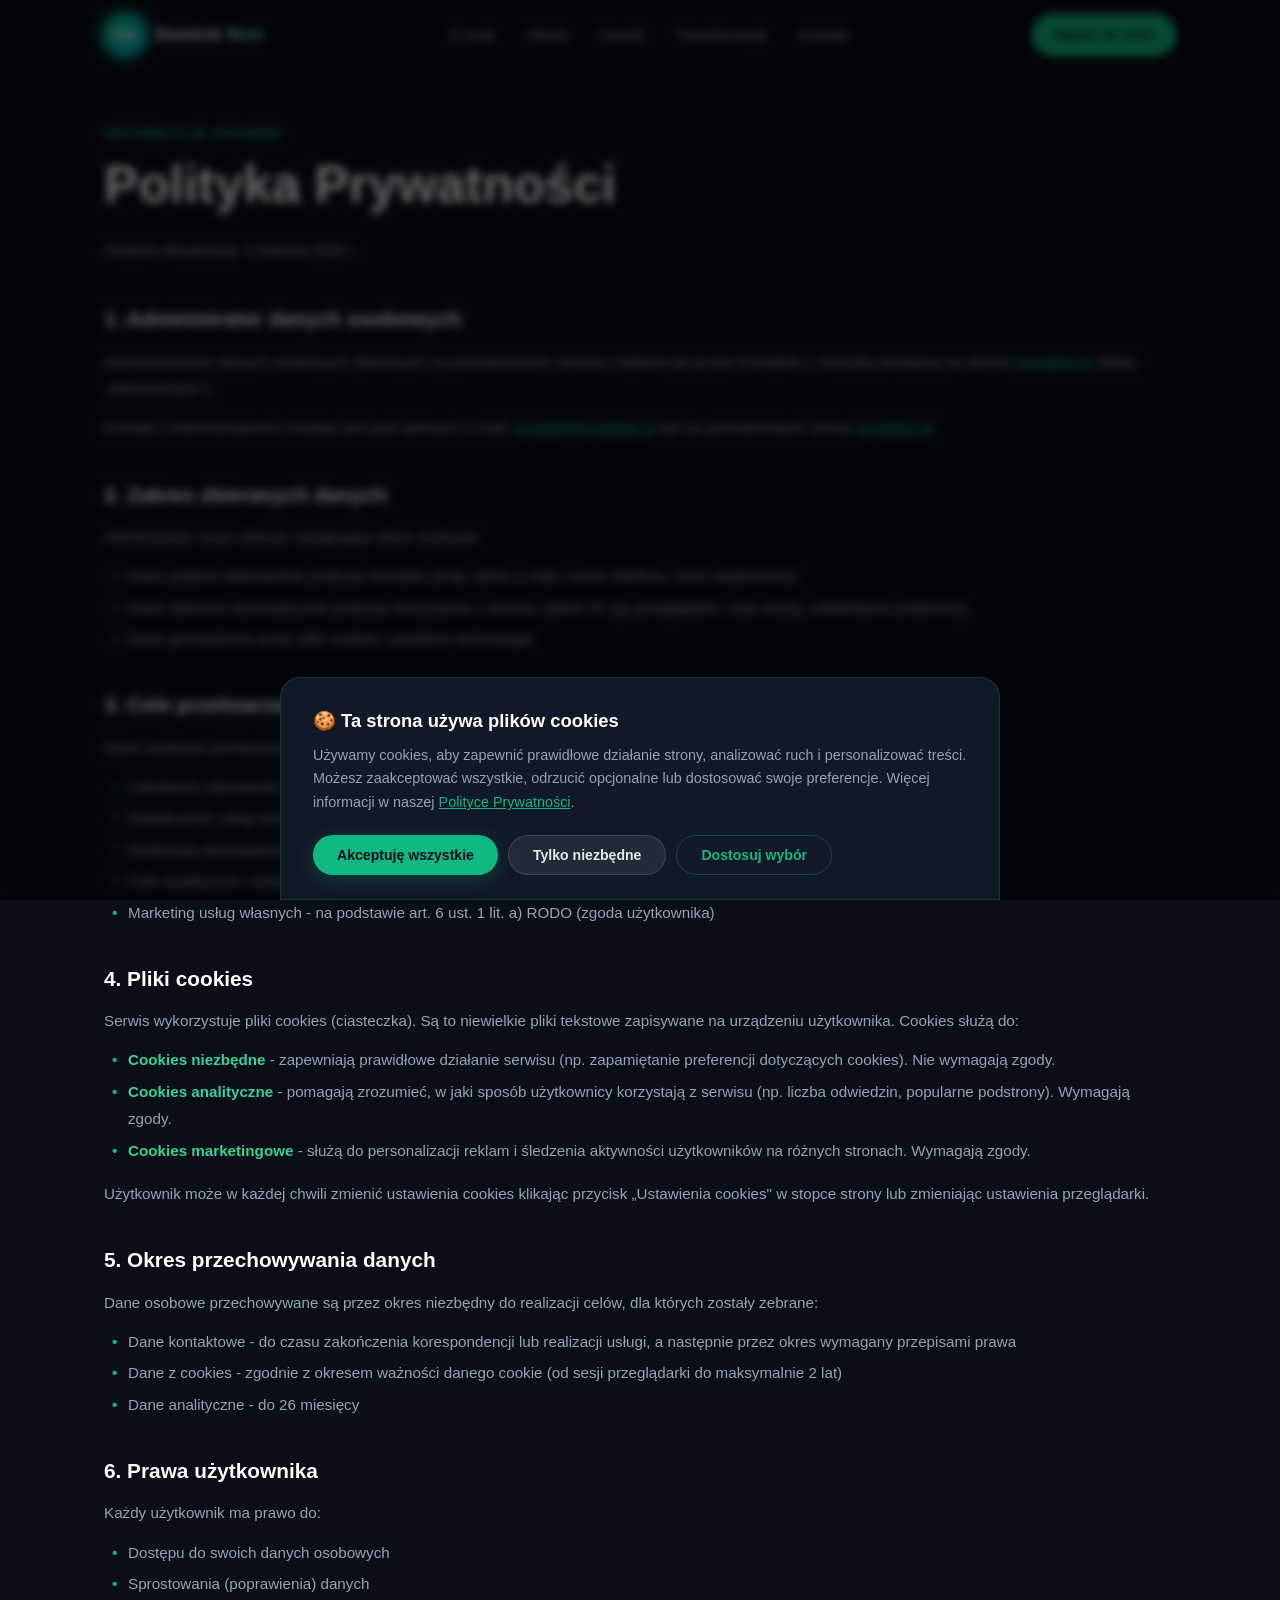
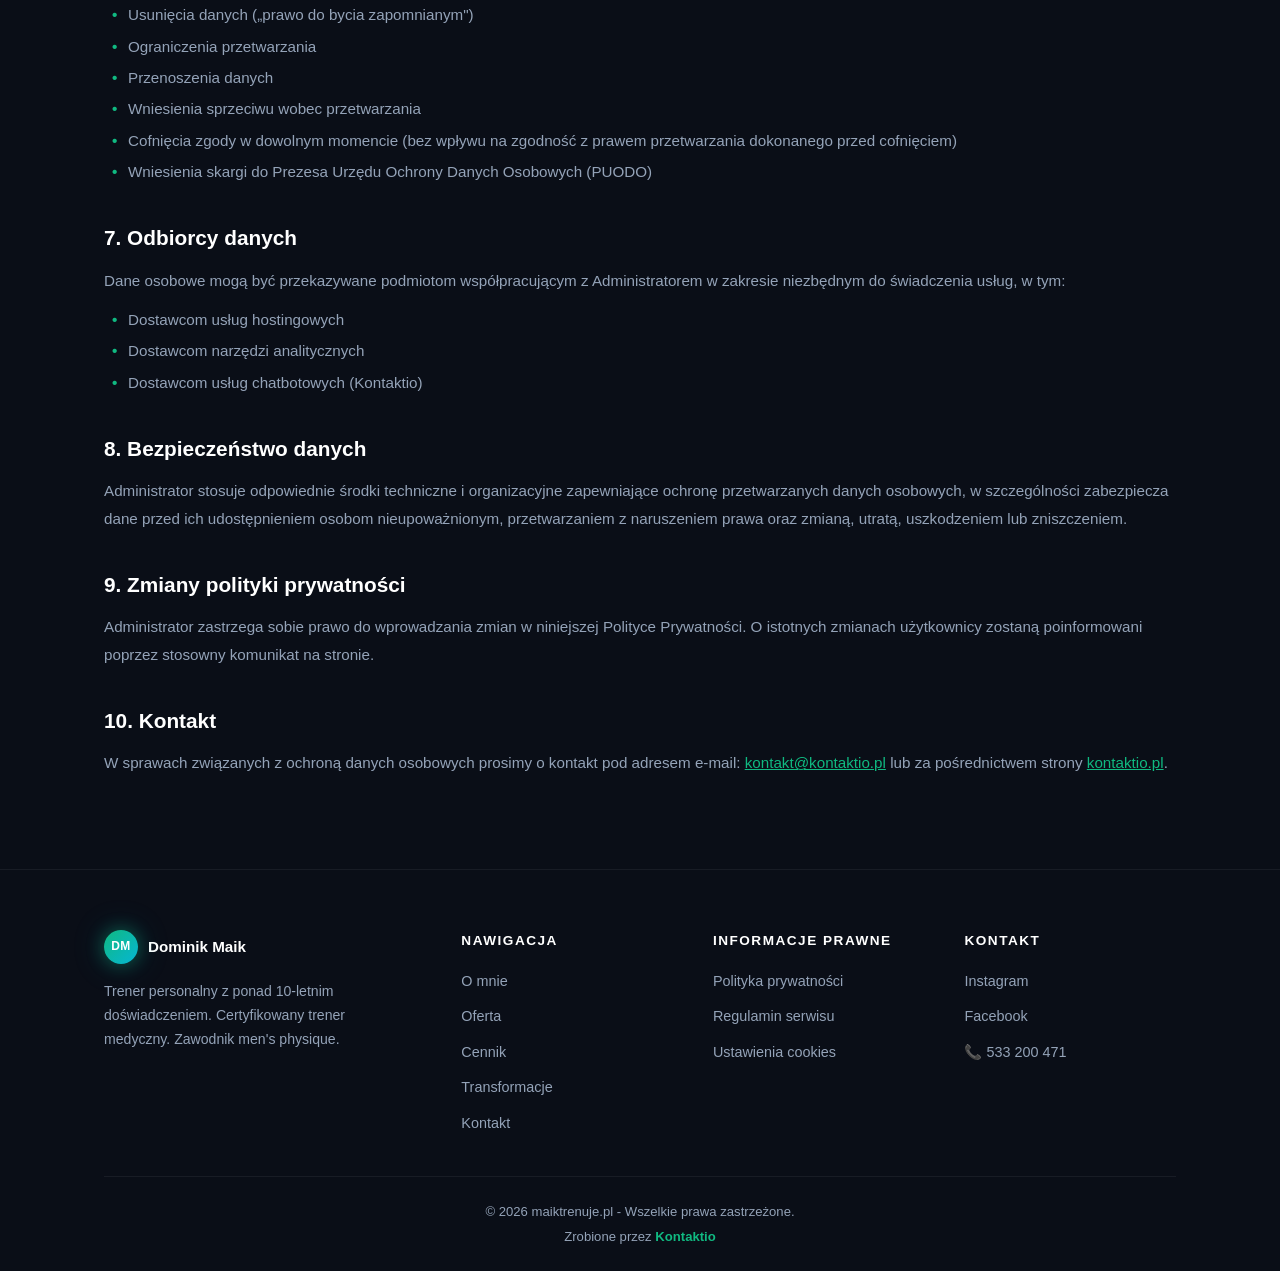
==== polityka-prywatnosci/index.html @ 37b60778 "feat: pretty URLs, SPA routing, security headers, accessibility & polish Agent-Logs-Url: https://git" ====
<!DOCTYPE html>
<html lang="pl">
<head>
  <meta charset="UTF-8">
  <meta name="viewport" content="width=device-width, initial-scale=1.0">
  <meta name="description" content="Polityka prywatności serwisu maiktrenuje.pl - Kontaktio">
  <meta name="theme-color" content="#0a0e17">
  <meta name="color-scheme" content="dark">
  <meta name="referrer" content="strict-origin-when-cross-origin">
  <meta http-equiv="X-Content-Type-Options" content="nosniff">
  <meta http-equiv="Content-Security-Policy" content="default-src 'self'; script-src 'self' 'unsafe-inline'; style-src 'self' 'unsafe-inline' https://fonts.googleapis.com; font-src 'self' https://fonts.gstatic.com; img-src 'self' data:; connect-src 'self'; frame-ancestors 'none'; base-uri 'self'; form-action 'self';">
  <title>Polityka Prywatności | maiktrenuje.pl</title>
  <link rel="canonical" href="/polityka-prywatnosci/">
  <link rel="icon" type="image/svg+xml" href="../favicon.svg">
  <link rel="stylesheet" href="../styles.css">
  <link rel="preconnect" href="https://fonts.googleapis.com">
  <link rel="preconnect" href="https://fonts.gstatic.com" crossorigin>
  <link href="https://fonts.googleapis.com/css2?family=Outfit:wght@300;400;500;600;700;800;900&display=swap" rel="stylesheet">
</head>
<body class="page-loaded">

  <a href="#legal-content" class="skip-link">Przejdź do treści</a>

  
  <nav class="nav nav--scrolled" id="mainNav">
    <div class="nav__inner">
      <a href="../" class="nav__brand">
        <span class="nav__logo-circle">DM</span>
        <span class="nav__name">Dominik Maik</span>
      </a>
      <ul class="nav__links">
        <li><a href="../o-mnie">O mnie</a></li>
        <li><a href="../oferta">Oferta</a></li>
        <li><a href="../cennik">Cennik</a></li>
        <li><a href="../transformacje">Transformacje</a></li>
        <li><a href="../kontakt">Kontakt</a></li>
      </ul>
      <a href="../kontakt" class="nav__cta">Napisz do mnie</a>
      <button class="nav__hamburger" id="navHamburger" aria-label="Otwórz menu" aria-expanded="false" aria-controls="mobileMenu">
        <span></span><span></span><span></span>
      </button>
    </div>
  </nav>

  
  <div class="mobile-menu" id="mobileMenu" aria-hidden="true">
    <ul class="mobile-menu__links">
      <li><a href="../o-mnie">O mnie</a></li>
      <li><a href="../oferta">Oferta</a></li>
      <li><a href="../cennik">Cennik</a></li>
      <li><a href="../transformacje">Transformacje</a></li>
      <li><a href="../kontakt">Kontakt</a></li>
    </ul>
  </div>

  
  <main id="legal-content">
  <section class="legal" style="padding-top:120px;padding-bottom:80px;">
    <div class="container">
      <span class="section-tag">Informacje prawne</span>
      <h1 class="section-title">Polityka Prywatności</h1>
      <p class="legal__updated">Ostatnia aktualizacja: 4 kwietnia 2026 r.</p>

      <div class="legal__content">
        <h2>1. Administrator danych osobowych</h2>
        <p>Administratorem danych osobowych zbieranych za pośrednictwem serwisu maiktrenuje.pl jest Kontaktio z siedzibą dostępną na stronie <a href="https://kontaktio.pl" target="_blank" rel="noopener">kontaktio.pl</a> (dalej: „Administrator").</p>
        <p>Kontakt z Administratorem możliwy jest pod adresem e-mail: <a href="mailto:kontakt@kontaktio.pl">kontakt@kontaktio.pl</a> lub za pośrednictwem strony <a href="https://kontaktio.pl" target="_blank" rel="noopener">kontaktio.pl</a>.</p>

        <h2>2. Zakres zbieranych danych</h2>
        <p>Administrator może zbierać następujące dane osobowe:</p>
        <ul>
          <li>Dane podane dobrowolnie podczas kontaktu (imię, adres e-mail, numer telefonu, treść wiadomości)</li>
          <li>Dane zbierane automatycznie podczas korzystania z serwisu (adres IP, typ przeglądarki, czas wizyty, odwiedzane podstrony)</li>
          <li>Dane gromadzone przez pliki cookies i podobne technologie</li>
        </ul>

        <h2>3. Cele przetwarzania danych</h2>
        <p>Dane osobowe przetwarzane są w następujących celach:</p>
        <ul>
          <li>Udzielanie odpowiedzi na zapytania przesłane przez formularz kontaktowy lub chatbot - na podstawie art. 6 ust. 1 lit. b) RODO</li>
          <li>Świadczenie usług treningu personalnego - na podstawie art. 6 ust. 1 lit. b) RODO</li>
          <li>Realizacja obowiązków prawnych (np. podatkowych) - na podstawie art. 6 ust. 1 lit. c) RODO</li>
          <li>Cele analityczne i statystyczne - na podstawie art. 6 ust. 1 lit. f) RODO (prawnie uzasadniony interes Administratora)</li>
          <li>Marketing usług własnych - na podstawie art. 6 ust. 1 lit. a) RODO (zgoda użytkownika)</li>
        </ul>

        <h2>4. Pliki cookies</h2>
        <p>Serwis wykorzystuje pliki cookies (ciasteczka). Są to niewielkie pliki tekstowe zapisywane na urządzeniu użytkownika. Cookies służą do:</p>
        <ul>
          <li><strong>Cookies niezbędne</strong> - zapewniają prawidłowe działanie serwisu (np. zapamiętanie preferencji dotyczących cookies). Nie wymagają zgody.</li>
          <li><strong>Cookies analityczne</strong> - pomagają zrozumieć, w jaki sposób użytkownicy korzystają z serwisu (np. liczba odwiedzin, popularne podstrony). Wymagają zgody.</li>
          <li><strong>Cookies marketingowe</strong> - służą do personalizacji reklam i śledzenia aktywności użytkowników na różnych stronach. Wymagają zgody.</li>
        </ul>
        <p>Użytkownik może w każdej chwili zmienić ustawienia cookies klikając przycisk „Ustawienia cookies" w stopce strony lub zmieniając ustawienia przeglądarki.</p>

        <h2>5. Okres przechowywania danych</h2>
        <p>Dane osobowe przechowywane są przez okres niezbędny do realizacji celów, dla których zostały zebrane:</p>
        <ul>
          <li>Dane kontaktowe - do czasu zakończenia korespondencji lub realizacji usługi, a następnie przez okres wymagany przepisami prawa</li>
          <li>Dane z cookies - zgodnie z okresem ważności danego cookie (od sesji przeglądarki do maksymalnie 2 lat)</li>
          <li>Dane analityczne - do 26 miesięcy</li>
        </ul>

        <h2>6. Prawa użytkownika</h2>
        <p>Każdy użytkownik ma prawo do:</p>
        <ul>
          <li>Dostępu do swoich danych osobowych</li>
          <li>Sprostowania (poprawienia) danych</li>
          <li>Usunięcia danych („prawo do bycia zapomnianym")</li>
          <li>Ograniczenia przetwarzania</li>
          <li>Przenoszenia danych</li>
          <li>Wniesienia sprzeciwu wobec przetwarzania</li>
          <li>Cofnięcia zgody w dowolnym momencie (bez wpływu na zgodność z prawem przetwarzania dokonanego przed cofnięciem)</li>
          <li>Wniesienia skargi do Prezesa Urzędu Ochrony Danych Osobowych (PUODO)</li>
        </ul>

        <h2>7. Odbiorcy danych</h2>
        <p>Dane osobowe mogą być przekazywane podmiotom współpracującym z Administratorem w zakresie niezbędnym do świadczenia usług, w tym:</p>
        <ul>
          <li>Dostawcom usług hostingowych</li>
          <li>Dostawcom narzędzi analitycznych</li>
          <li>Dostawcom usług chatbotowych (Kontaktio)</li>
        </ul>

        <h2>8. Bezpieczeństwo danych</h2>
        <p>Administrator stosuje odpowiednie środki techniczne i organizacyjne zapewniające ochronę przetwarzanych danych osobowych, w szczególności zabezpiecza dane przed ich udostępnieniem osobom nieupoważnionym, przetwarzaniem z naruszeniem prawa oraz zmianą, utratą, uszkodzeniem lub zniszczeniem.</p>

        <h2>9. Zmiany polityki prywatności</h2>
        <p>Administrator zastrzega sobie prawo do wprowadzania zmian w niniejszej Polityce Prywatności. O istotnych zmianach użytkownicy zostaną poinformowani poprzez stosowny komunikat na stronie.</p>

        <h2>10. Kontakt</h2>
        <p>W sprawach związanych z ochroną danych osobowych prosimy o kontakt pod adresem e-mail: <a href="mailto:kontakt@kontaktio.pl">kontakt@kontaktio.pl</a> lub za pośrednictwem strony <a href="https://kontaktio.pl" target="_blank" rel="noopener">kontaktio.pl</a>.</p>
      </div>
    </div>
  </section>
  </main>

  
  <footer class="footer">
    <div class="container">
      <div class="footer__grid">
        <div class="footer__col">
          <div class="footer__brand">
            <span class="nav__logo-circle nav__logo-circle--sm">DM</span>
            <span class="footer__name">Dominik Maik</span>
          </div>
          <p class="footer__desc">Trener personalny z ponad 10-letnim doświadczeniem. Certyfikowany trener medyczny. Zawodnik men's physique.</p>
        </div>
        <div class="footer__col">
          <h4 class="footer__heading">Nawigacja</h4>
          <ul class="footer__links">
            <li><a href="../o-mnie">O mnie</a></li>
            <li><a href="../oferta">Oferta</a></li>
            <li><a href="../cennik">Cennik</a></li>
            <li><a href="../transformacje">Transformacje</a></li>
            <li><a href="../kontakt">Kontakt</a></li>
          </ul>
        </div>
        <div class="footer__col">
          <h4 class="footer__heading">Informacje prawne</h4>
          <ul class="footer__links">
            <li><a href="../polityka-prywatnosci/" aria-current="page">Polityka prywatności</a></li>
            <li><a href="../regulamin/">Regulamin serwisu</a></li>
            <li><a href="#" id="footerCookieSettings">Ustawienia cookies</a></li>
          </ul>
        </div>
        <div class="footer__col">
          <h4 class="footer__heading">Kontakt</h4>
          <ul class="footer__links">
            <li><a href="https://www.instagram.com/maik.dominik/" target="_blank" rel="noopener noreferrer">Instagram</a></li>
            <li><a href="https://www.facebook.com/dominik.maik.5" target="_blank" rel="noopener noreferrer">Facebook</a></li>
            <li><a href="tel:+48533200471">📞 533 200 471</a></li>
          </ul>
        </div>
      </div>
      <div class="footer__bottom">
        <p>&copy; <span id="currentYear"></span> maiktrenuje.pl - Wszelkie prawa zastrzeżone.</p>
        <p class="footer__credits">Zrobione przez <a href="https://kontaktio.pl" target="_blank" rel="noopener noreferrer">Kontaktio</a></p>
      </div>
    </div>
  </footer>

  <script>
  (function(){
    'use strict';
    var yearEl = document.getElementById('currentYear');
    if (yearEl) yearEl.textContent = new Date().getFullYear();
    var hamburger = document.getElementById('navHamburger');
    var mobileMenu = document.getElementById('mobileMenu');
    if (hamburger && mobileMenu) {
      hamburger.addEventListener('click', function(){
        var isOpen = hamburger.classList.toggle('active');
        mobileMenu.classList.toggle('active', isOpen);
        document.body.classList.toggle('menu-open', isOpen);
        hamburger.setAttribute('aria-expanded', String(isOpen));
        mobileMenu.setAttribute('aria-hidden', String(!isOpen));
      });
      mobileMenu.querySelectorAll('a').forEach(function(link){
        link.addEventListener('click', function(){
          hamburger.classList.remove('active');
          mobileMenu.classList.remove('active');
          document.body.classList.remove('menu-open');
          hamburger.setAttribute('aria-expanded', 'false');
          mobileMenu.setAttribute('aria-hidden', 'true');
        });
      });
    }
    var cookieLink = document.getElementById('footerCookieSettings');
    if (cookieLink) {
      cookieLink.addEventListener('click', function(e){
        e.preventDefault();
        if (typeof openCookieSettings === 'function') openCookieSettings();
      });
    }
  })();
  </script>

  
  <script src="../cookie-consent.js" defer></script>
</body>
</html>
---- styles.css ----
*,*::before,*::after{box-sizing:border-box;margin:0;padding:0}
:root{
  --bg:#0a0e17;
  --bg-card:#111827;
  --bg-card-hover:#1a2236;
  --bg-section-alt:#0c1220;
  --text:#e2e8f0;
  --text-muted:#94a3b8;
  --accent:#10b981;
  --accent-glow:rgba(16,185,129,.25);
  --accent-light:#34d399;
  --accent-dark:#059669;
  --white:#fff;
  --radius:16px;
  --nav-h:70px;
  --font:'Outfit',sans-serif;
}
html{scroll-behavior:smooth;font-size:16px;scroll-padding-top:var(--nav-h)}
body{
  font-family:var(--font);
  background:var(--bg);
  color:var(--text);
  line-height:1.6;
  overflow-x:hidden;
  -webkit-font-smoothing:antialiased;
}
body.menu-open{overflow:hidden}

body.page-loaded .anim-slide-up,
body.page-loaded .anim-fade-in{opacity:0;transform:translateY(40px);transition:opacity .8s cubic-bezier(.22,1,.36,1),transform .8s cubic-bezier(.22,1,.36,1)}
body.page-loaded .anim-slide-up.visible,
body.page-loaded .anim-fade-in.visible{opacity:1;transform:translateY(0)}
body.page-loaded .anim-delay-1{transition-delay:.15s}
body.page-loaded .anim-delay-2{transition-delay:.3s}
body.page-loaded .anim-delay-3{transition-delay:.45s}
body.page-loaded .anim-delay-4{transition-delay:.6s}
body.page-loaded .anim-delay-5{transition-delay:.75s}

@keyframes shimmerSweep{
  0%,55%{transform:translateX(-130%) skewX(-15deg)}
  75%,100%{transform:translateX(130%) skewX(-15deg)}
}

@keyframes btnShimmer{
  0%,60%{transform:translateX(-120%)}
  80%,100%{transform:translateX(120%)}
}

@keyframes carouselGlow{
  0%{box-shadow:0 16px 50px rgba(0,0,0,.5),0 0 30px rgba(16,185,129,.08),0 0 0 1px rgba(16,185,129,.14)}
  100%{box-shadow:0 16px 50px rgba(0,0,0,.5),0 0 80px rgba(16,185,129,.22),0 0 0 1.5px rgba(16,185,129,.32)}
}

@keyframes auroraShift{
  0%{opacity:.9;transform:translate(0,0) scale(1)}
  33%{opacity:1;transform:translate(-2%,1%) scale(1.04)}
  66%{opacity:.85;transform:translate(2%,-1%) scale(.97)}
  100%{opacity:.9;transform:translate(0,0) scale(1)}
}

@keyframes numFlash{
  0%,100%{opacity:1}50%{opacity:.5}
}

@keyframes tagLine{
  from{transform:scaleX(0)}to{transform:scaleX(1)}
}

.container{width:100%;max-width:1120px;margin:0 auto;padding:0 24px}
.section-tag{
  display:inline-block;
  font-size:.8rem;
  font-weight:600;
  letter-spacing:2px;
  text-transform:uppercase;
  color:var(--accent);
  margin-bottom:12px;
  position:relative;
}
.section-tag::after{
  content:'';
  position:absolute;
  left:0;bottom:-3px;
  height:1px;width:100%;
  background:linear-gradient(90deg,var(--accent),transparent);
  transform:scaleX(0);
  transform-origin:left;
  transition:transform .6s cubic-bezier(.22,1,.36,1) .2s;
}
.visible .section-tag::after,
.section-tag.visible::after{transform:scaleX(1)}
.section-title{
  font-size:clamp(2rem,5vw,3.2rem);
  font-weight:800;
  line-height:1.15;
  margin-bottom:24px;
  color:var(--white);
  text-wrap:balance;
}

.loader{
  position:fixed;inset:0;z-index:99999;
  background:var(--bg);
  display:flex;align-items:center;justify-content:center;
  flex-direction:column;gap:20px;
  transition:opacity .5s ease,visibility .5s ease;
}
.loader.loaded{opacity:0;visibility:hidden;pointer-events:none}
.loader__pulse{
  width:60px;height:60px;border-radius:50%;
  background:var(--accent);
  animation:pulse 1.2s ease-in-out infinite;
}
@keyframes pulse{0%,100%{transform:scale(.8);opacity:.5}50%{transform:scale(1.2);opacity:1}}
.loader__text{
  font-size:1.6rem;font-weight:800;color:var(--white);letter-spacing:4px;
}

.nav{
  position:fixed;top:0;left:0;right:0;z-index:1000;
  height:var(--nav-h);
  display:flex;align-items:center;
  transition:transform .35s ease,background .3s ease,box-shadow .3s ease;
}
.nav--hidden{transform:translateY(-100%)}
.nav--scrolled{background:rgba(10,14,23,.92);backdrop-filter:blur(12px);box-shadow:0 2px 20px rgba(0,0,0,.3)}
.nav__inner{
  width:100%;max-width:1120px;margin:0 auto;padding:0 24px;
  display:flex;align-items:center;justify-content:space-between;
}
.nav__brand{display:flex;align-items:center;gap:10px;text-decoration:none;color:var(--white)}
.nav__logo-circle{
  width:42px;height:42px;border-radius:50%;
  background:linear-gradient(135deg,#10b981,#06b6d4,#059669);
  background-size:200% 200%;
  animation:logoGradient 3s ease infinite, logoPulseRing 2.5s ease-out infinite;
  display:flex;align-items:center;justify-content:center;
  font-weight:900;font-size:.85rem;color:var(--white);
  position:relative;
  box-shadow:0 0 18px rgba(16,185,129,.45),0 0 36px rgba(6,182,212,.2);
  letter-spacing:.5px;
  flex-shrink:0;
}
.nav__logo-circle::before{
  content:'';position:absolute;inset:-4px;border-radius:50%;
  border:2px solid transparent;
  background:linear-gradient(135deg,var(--accent),#06b6d4,var(--accent-dark)) border-box;
  -webkit-mask:linear-gradient(#fff 0 0) padding-box,linear-gradient(#fff 0 0);
  -webkit-mask-composite:destination-out;
  mask-composite:exclude;
  opacity:.7;
  animation:logoSpinBorder 4s linear infinite;
}
.nav__logo-circle--sm{width:34px;height:34px;font-size:.75rem}
.nav__logo-circle--sm::before{display:none}
.nav__name{
  font-weight:800;font-size:1rem;letter-spacing:.5px;
  background:linear-gradient(100deg,var(--white) 40%,var(--accent-light) 100%);
  -webkit-background-clip:text;-webkit-text-fill-color:transparent;
  background-clip:text;
  transition:filter .3s ease;
}
.nav__brand:hover .nav__name{filter:drop-shadow(0 0 8px rgba(52,211,153,.6))}
@keyframes logoGradient{
  0%,100%{background-position:0% 50%}
  50%{background-position:100% 50%}
}
@keyframes logoPulseRing{
  0%{box-shadow:0 0 0 0 rgba(16,185,129,.6),0 0 18px rgba(16,185,129,.45)}
  70%{box-shadow:0 0 0 8px rgba(16,185,129,0),0 0 18px rgba(16,185,129,.45)}
  100%{box-shadow:0 0 0 0 rgba(16,185,129,0),0 0 18px rgba(16,185,129,.45)}
}
@keyframes logoSpinBorder{
  from{transform:rotate(0deg)}
  to{transform:rotate(360deg)}
}
.nav__links{display:flex;list-style:none;gap:32px}
.nav__links a{
  text-decoration:none;color:var(--text-muted);font-size:.9rem;font-weight:500;
  transition:color .2s ease;position:relative;
}
.nav__links a::after{
  content:'';position:absolute;bottom:-4px;left:0;width:0;height:2px;
  background:var(--accent);transition:width .3s ease;
}
.nav__links a:hover{color:var(--white)}
.nav__links a:hover::after{width:100%}
.nav__cta{
  text-decoration:none;padding:10px 22px;border-radius:999px;
  background:var(--accent);color:var(--bg);font-weight:600;font-size:.85rem;
  transition:background .2s ease,transform .2s ease,box-shadow .2s ease;
}
.nav__cta:hover{background:var(--accent-light);transform:translateY(-1px);box-shadow:0 4px 20px var(--accent-glow)}
.nav__hamburger{
  display:none;background:none;border:none;cursor:pointer;
  width:32px;height:24px;position:relative;
}
.nav__hamburger span{
  display:block;width:100%;height:2px;background:var(--white);
  position:absolute;left:0;transition:all .3s ease;border-radius:2px;
}
.nav__hamburger span:nth-child(1){top:0}
.nav__hamburger span:nth-child(2){top:50%;transform:translateY(-50%)}
.nav__hamburger span:nth-child(3){bottom:0}
.nav__hamburger.active span:nth-child(1){top:50%;transform:translateY(-50%) rotate(45deg)}
.nav__hamburger.active span:nth-child(2){opacity:0}
.nav__hamburger.active span:nth-child(3){bottom:50%;transform:translateY(50%) rotate(-45deg)}

.mobile-menu{
  position:fixed;inset:0;z-index:999;
  background:rgba(10,14,23,.97);backdrop-filter:blur(20px);
  display:flex;align-items:center;justify-content:center;
  opacity:0;visibility:hidden;transition:opacity .3s ease,visibility .3s ease;
}
.mobile-menu.active{opacity:1;visibility:visible}
.mobile-menu__links{list-style:none;text-align:center;display:flex;flex-direction:column;gap:28px}
.mobile-menu__links a{
  text-decoration:none;color:var(--white);font-size:1.6rem;font-weight:700;
  transition:color .2s ease;
}
.mobile-menu__links a:hover{color:var(--accent)}
.mobile-menu__cta{
  display:inline-block;padding:14px 36px;border-radius:999px;
  background:var(--accent)!important;color:var(--bg)!important;font-size:1rem!important;
}

.hero{
  position:relative;min-height:100vh;display:flex;align-items:center;justify-content:center;
  overflow:hidden;text-align:center;padding:var(--nav-h) 24px 60px;
  background:var(--bg);
}
.hero::before{
  content:'';position:absolute;inset:0;
  background:
    url('https://images.unsplash.com/photo-1517836357463-d25dfeac3438?w=1920&q=60&auto=format') center/cover no-repeat;
  opacity:.06;
  pointer-events:none;
}
.hero::after{
  content:'';position:absolute;inset:0;
  background:
    radial-gradient(ellipse at 20% 50%, rgba(16,185,129,.13) 0%, transparent 50%),
    radial-gradient(ellipse at 80% 20%, rgba(6,182,212,.09) 0%, transparent 50%),
    radial-gradient(ellipse at 50% 100%, rgba(16,185,129,.07) 0%, transparent 40%);
  animation:auroraShift 12s ease-in-out infinite;
  pointer-events:none;
}
.hero__particles{position:absolute;inset:0;overflow:hidden;pointer-events:none}
.particle{
  position:absolute;border-radius:50%;background:var(--accent);opacity:0;
  animation:floatParticle linear infinite;
}
@keyframes floatParticle{
  0%{opacity:0;transform:translateY(0) scale(0)}
  20%{opacity:.6}
  80%{opacity:.4}
  100%{opacity:0;transform:translateY(-120px) scale(1.5)}
}
.hero__content{position:relative;z-index:2;max-width:700px}
.hero__tag{
  display:inline-block;padding:8px 20px;border-radius:999px;
  border:1px solid rgba(16,185,129,.3);background:rgba(16,185,129,.08);
  font-size:.8rem;font-weight:600;letter-spacing:2px;text-transform:uppercase;
  color:var(--accent-light);margin-bottom:28px;
}
.hero__title{
  font-size:clamp(3.5rem,10vw,7rem);font-weight:900;line-height:1;
  color:var(--white);margin-bottom:24px;letter-spacing:-0.03em;
}
.hero__title-accent{
  background:linear-gradient(135deg,var(--accent),#06b6d4);
  -webkit-background-clip:text;-webkit-text-fill-color:transparent;
  background-clip:text;
}
.hero__subtitle{
  font-size:clamp(1rem,2.5vw,1.25rem);color:var(--text-muted);
  max-width:520px;margin:0 auto 36px;line-height:1.7;
  text-wrap:pretty;
}
.hero__motto{
  font-size:clamp(2.6rem,8vw,6.5rem);font-style:italic;font-weight:900;
  color:var(--white);margin:0 auto 32px;letter-spacing:-.03em;line-height:1.1;
  background:linear-gradient(135deg,var(--accent),#06b6d4);
  -webkit-background-clip:text;-webkit-text-fill-color:transparent;
  background-clip:text;
  text-shadow:none;
  padding:0.05em 0.1em;
  width:100%;box-sizing:border-box;
  filter:drop-shadow(0 0 32px rgba(16,185,129,.35));
}
.hero__tag-online{
  color:var(--accent-light);font-weight:700;
}
.hero__buttons{display:flex;gap:16px;justify-content:center;flex-wrap:wrap}

.btn{
  display:inline-flex;align-items:center;justify-content:center;
  padding:14px 32px;border-radius:999px;font-weight:600;font-size:.95rem;
  text-decoration:none;transition:all .3s cubic-bezier(.22,1,.36,1);cursor:pointer;border:none;
  font-family:var(--font);
}
.btn--primary{
  background:var(--accent);color:var(--bg);
  box-shadow:0 4px 24px var(--accent-glow);
  position:relative;overflow:hidden;
}
.btn--primary::after{
  content:'';position:absolute;inset:0;
  background:linear-gradient(105deg,transparent 25%,rgba(255,255,255,.28) 50%,transparent 75%);
  transform:translateX(-120%);
  animation:btnShimmer 3.5s ease-in-out infinite;
  pointer-events:none;
}
.btn--primary:hover{
  background:var(--accent-light);transform:translateY(-2px);
  box-shadow:0 8px 32px var(--accent-glow);
}
.btn--glass{
  background:rgba(255,255,255,.06);color:var(--white);
  border:1px solid rgba(255,255,255,.12);
  backdrop-filter:blur(8px);
}
.btn--glass:hover{background:rgba(255,255,255,.12);transform:translateY(-2px)}
.btn--outline{
  background:transparent;color:var(--white);
  border:1.5px solid rgba(255,255,255,.2);
}
.btn--outline:hover{border-color:var(--accent);color:var(--accent);transform:translateY(-2px)}

.hero__scroll-indicator{
  position:absolute;bottom:32px;left:50%;transform:translateX(-50%);
}
.hero__scroll-line{
  width:2px;height:40px;background:var(--accent);border-radius:2px;
  animation:scrollLine 2s ease-in-out infinite;
}
@keyframes scrollLine{
  0%{opacity:.3;transform:scaleY(.4) translateY(-10px)}
  50%{opacity:1;transform:scaleY(1) translateY(0)}
  100%{opacity:.3;transform:scaleY(.4) translateY(10px)}
}

.about{
  padding:120px 0;
  position:relative;
  background:var(--bg);
}
.about::before{
  content:'';position:absolute;inset:0;
  background:
    radial-gradient(ellipse at 80% 30%, rgba(16,185,129,.04) 0%, transparent 50%);
  pointer-events:none;
}
.about__grid{display:grid;grid-template-columns:1fr 1.2fr;gap:60px;align-items:center;position:relative;z-index:1}
.about__image-wrap{max-width:400px}
.about__image-card{
  border-radius:var(--radius);overflow:hidden;
  border:2px solid rgba(16,185,129,.2);
  background:var(--bg-card);
  box-shadow:0 8px 32px rgba(16,185,129,.08);
  transition:transform .4s cubic-bezier(.22,1,.36,1),box-shadow .4s ease,border-color .4s ease;
}
.about__image-card:hover{
  transform:translateY(-4px) scale(1.01);
  box-shadow:0 16px 48px rgba(16,185,129,.15);
  border-color:var(--accent);
}
.about__image{
  width:100%;height:auto;display:block;
  aspect-ratio:3/4;object-fit:cover;
}
.about__image-wrap picture{display:block;line-height:0}
.about__text p{
  color:var(--text-muted);font-size:1.05rem;margin-bottom:16px;line-height:1.8;
  text-wrap:pretty;
}
.about__text strong{color:var(--accent-light);font-weight:600}

.about__badges{display:flex;flex-wrap:wrap;gap:10px;margin-top:24px}
.about__badge{
  display:inline-flex;align-items:center;gap:6px;
  padding:7px 14px;border-radius:999px;
  background:rgba(16,185,129,.08);border:1px solid rgba(16,185,129,.2);
  color:var(--accent-light);font-size:.8rem;font-weight:600;
  transition:background .2s ease,border-color .2s ease;
}
.about__badge:hover{background:rgba(16,185,129,.15);border-color:var(--accent)}
.about__badge svg{flex-shrink:0;color:var(--accent)}

.about__image-card.no-photo{
  display:flex;align-items:center;justify-content:center;
  min-height:380px;
  background:linear-gradient(135deg,var(--bg-card),rgba(16,185,129,.1));
  position:relative;
}
.about__image-card.no-photo::after{
  content:'DM';
  font-size:5rem;font-weight:900;
  background:linear-gradient(135deg,var(--accent),#06b6d4);
  -webkit-background-clip:text;-webkit-text-fill-color:transparent;
  background-clip:text;
  letter-spacing:-2px;
}

.stats{
  padding:60px 0;
  background:var(--bg-card);
  border-top:1px solid rgba(255,255,255,.04);
  border-bottom:1px solid rgba(255,255,255,.04);
  position:relative;
  overflow:hidden;
}
.stats::before{
  content:'';position:absolute;inset:0;
  background:radial-gradient(ellipse at 50% 50%, rgba(16,185,129,.06) 0%, transparent 60%);
  pointer-events:none;
}
.stats__grid{
  display:grid;grid-template-columns:repeat(4,1fr);gap:1px;
  position:relative;z-index:1;
  background:rgba(255,255,255,.06);
  border-radius:var(--radius);overflow:hidden;
}
.stats__item{
  display:flex;flex-direction:column;align-items:center;justify-content:center;
  text-align:center;padding:40px 24px;
  background:var(--bg-card);
  transition:background .3s ease,box-shadow .3s ease;
  gap:12px;
}
.stats__item:hover{background:var(--bg-card-hover);box-shadow:inset 0 0 40px rgba(16,185,129,.06)}
.stats__number{
  font-size:clamp(2.4rem,5vw,3.4rem);font-weight:900;line-height:1;
  background:linear-gradient(135deg,var(--accent),var(--accent-light));
  -webkit-background-clip:text;-webkit-text-fill-color:transparent;
  background-clip:text;
}
.stats__number span{font-size:.65em}
.stats__icon{
  width:52px;height:52px;border-radius:50%;
  background:rgba(16,185,129,.1);
  display:flex;align-items:center;justify-content:center;
  color:var(--accent);
}
.stats__icon svg{width:24px;height:24px}
.stats__label{
  font-size:.85rem;font-weight:600;color:var(--text-muted);
  text-transform:uppercase;letter-spacing:.5px;line-height:1.5;
  text-wrap:balance;
}

.process{
  padding:100px 0;
  background:var(--bg-card);
  position:relative;
}
.process::before{
  content:'';position:absolute;inset:0;
  background:radial-gradient(ellipse at 20% 60%, rgba(16,185,129,.05) 0%, transparent 50%);
  pointer-events:none;
}
.process__header{text-align:center;margin-bottom:64px;position:relative;z-index:1}
.process__subtitle{
  color:var(--text-muted);font-size:1.05rem;max-width:560px;
  margin:0 auto;line-height:1.7;
}
.process__steps{
  display:grid;grid-template-columns:1fr auto 1fr auto 1fr auto 1fr;
  align-items:start;gap:0;
  position:relative;z-index:1;
}
.process__step{
  display:flex;flex-direction:column;align-items:center;text-align:center;gap:16px;
  padding:0 16px;
}
.process__step-number{
  width:60px;height:60px;border-radius:50%;
  background:linear-gradient(135deg,var(--accent),var(--accent-dark));
  color:var(--bg);font-size:1.1rem;font-weight:800;
  display:flex;align-items:center;justify-content:center;
  box-shadow:0 0 24px var(--accent-glow);
  flex-shrink:0;
  animation:stepNumPulse 3s ease-in-out infinite;
}
@keyframes stepNumPulse{
  0%,100%{box-shadow:0 0 20px var(--accent-glow)}
  50%{box-shadow:0 0 36px rgba(16,185,129,.45)}
}
.process__step-content h3{
  font-size:1.05rem;font-weight:700;color:var(--white);margin-bottom:8px;
}
.process__step-content p{
  font-size:.95rem;color:var(--text-muted);line-height:1.7;
  text-wrap:pretty;
}
.process__step-content strong{color:var(--accent-light)}
.process__connector{
  width:100%;height:2px;
  background:linear-gradient(90deg,var(--accent),transparent);
  margin-top:29px;
  opacity:.35;
  min-width:24px;
}

.gallery{
  padding:100px 0;
  background:
    radial-gradient(ellipse at 30% 50%, rgba(16,185,129,.05) 0%, transparent 50%),
    var(--bg-card);
}
.gallery__header{text-align:center;margin-bottom:48px}
.gallery__subtitle{
  color:var(--text-muted);font-size:1.05rem;max-width:560px;
  margin:0 auto;line-height:1.7;
}
.gallery__slideshow{
  position:relative;max-width:520px;margin:0 auto 32px;
  border-radius:var(--radius);overflow:hidden;
  border:2px solid rgba(16,185,129,.15);
  box-shadow:0 12px 40px rgba(0,0,0,.3),0 0 60px rgba(16,185,129,.06);
  background:var(--bg);
}
.gallery__slides{position:relative;aspect-ratio:1/1;overflow:hidden}
.gallery__slide{
  position:absolute;inset:0;opacity:0;
  transition:opacity .6s ease,transform .6s ease;
  transform:scale(1.03);
}
.gallery__slide.active{opacity:1;transform:scale(1)}
.gallery__slide img{width:100%;height:100%;object-fit:cover;display:block}
.gallery__arrow{
  position:absolute;top:50%;transform:translateY(-50%);
  width:44px;height:44px;border-radius:50%;border:none;
  background:rgba(10,14,23,.7);backdrop-filter:blur(8px);
  color:var(--white);cursor:pointer;display:flex;align-items:center;justify-content:center;
  transition:background .3s ease,transform .3s ease,box-shadow .3s ease;
  z-index:5;
}
.gallery__arrow:hover{
  background:var(--accent);transform:translateY(-50%) scale(1.1);
  box-shadow:0 4px 16px var(--accent-glow);
}
.gallery__arrow svg{width:20px;height:20px}
.gallery__arrow--prev{left:12px}
.gallery__arrow--next{right:12px}
.gallery__dots{
  display:flex;justify-content:center;gap:8px;
  padding:16px 0;background:rgba(10,14,23,.5);
  backdrop-filter:blur(4px);
}
.gallery__dot{
  width:10px;height:10px;border-radius:50%;border:none;
  background:rgba(255,255,255,.25);cursor:pointer;
  transition:background .3s ease,transform .3s ease;
}
.gallery__dot.active{background:var(--accent);transform:scale(1.3)}
.gallery__dot:hover{background:var(--accent-light)}
.gallery__grid{
  display:grid;grid-template-columns:repeat(4,1fr);gap:12px;
  max-width:520px;margin:0 auto;
}
.gallery__thumb{
  border-radius:10px;overflow:hidden;cursor:pointer;
  border:2px solid transparent;
  transition:border-color .3s ease,transform .3s ease,box-shadow .3s ease;
  opacity:.6;
}
.gallery__thumb.active{border-color:var(--accent);opacity:1;box-shadow:0 4px 16px var(--accent-glow)}
.gallery__thumb:hover{transform:translateY(-2px);opacity:.9;border-color:rgba(16,185,129,.4)}
.gallery__thumb img{width:100%;height:100%;aspect-ratio:1/1;object-fit:cover;display:block}

.offer{
  padding:100px 0;
  position:relative;
  background:var(--bg);
}
.offer::before{
  content:'';position:absolute;inset:0;
  background:
    url('https://images.unsplash.com/photo-1581009146145-b5ef050c2e1e?w=1920&q=60&auto=format') center/cover no-repeat;
  opacity:.03;
  pointer-events:none;
}
.offer::after{
  content:'';position:absolute;inset:0;
  background:radial-gradient(ellipse at 70% 70%, rgba(16,185,129,.04) 0%, transparent 50%);
  pointer-events:none;
}
.offer__header{text-align:center;margin-bottom:56px;position:relative;z-index:1}
.offer__intro{
  color:var(--text-muted);font-size:1.05rem;max-width:700px;
  margin:0 auto;line-height:1.8;text-align:left;
  position:relative;z-index:1;
}
.offer__intro strong{color:var(--accent-light);font-weight:600}
.offer__grid{display:grid;grid-template-columns:repeat(3,1fr);gap:24px;position:relative;z-index:1}
.offer__card{
  background:rgba(17,24,39,.9);
  backdrop-filter:blur(8px);
  border:1px solid rgba(255,255,255,.06);
  border-radius:var(--radius);padding:36px 28px;
  transition:transform .4s cubic-bezier(.22,1,.36,1),border-color .3s ease,box-shadow .4s ease;
  position:relative;z-index:1;
}
.offer__card:hover{
  transform:translateY(-6px);border-color:var(--accent);
  box-shadow:0 12px 40px rgba(16,185,129,.15),0 0 0 1px rgba(16,185,129,.15);
}
.offer__card-icon{
  width:48px;height:48px;border-radius:12px;
  background:rgba(16,185,129,.1);color:var(--accent);
  display:flex;align-items:center;justify-content:center;margin-bottom:20px;
}
.offer__card-icon svg{width:24px;height:24px}
.offer__card h3{font-size:1.2rem;font-weight:700;color:var(--white);margin-bottom:12px}
.offer__card p{color:var(--text-muted);font-size:.95rem;line-height:1.7;text-wrap:pretty}

.pricing{
  padding:100px 0;
  position:relative;
  background:var(--bg-card);
}
.pricing::before{
  content:'';position:absolute;inset:0;
  background:
    url('https://images.unsplash.com/photo-1534438327276-14e5300c3a48?w=1920&q=60&auto=format') center/cover no-repeat;
  opacity:.04;
  pointer-events:none;
}
.pricing__header{text-align:center;margin-bottom:56px;position:relative;z-index:1}
.pricing__subtitle{
  color:var(--text-muted);font-size:1.05rem;max-width:600px;
  margin:0 auto;line-height:1.7;
}
.pricing__grid{
  display:grid;grid-template-columns:repeat(6,1fr);gap:20px;
  position:relative;z-index:1;
}

.pricing__card:nth-child(1),
.pricing__card:nth-child(2){grid-column:span 3}

.pricing__card:nth-child(3),
.pricing__card:nth-child(4),
.pricing__card:nth-child(5){grid-column:span 2}
.pricing__card{
  background:rgba(10,14,23,.85);
  backdrop-filter:blur(8px);
  border:1px solid rgba(255,255,255,.06);
  border-radius:var(--radius);padding:32px 24px;position:relative;
  transition:transform .4s cubic-bezier(.22,1,.36,1),border-color .3s ease,box-shadow .4s ease;
  display:flex;flex-direction:column;
}
.pricing__card:hover{
  transform:translateY(-4px);border-color:rgba(16,185,129,.25);
  box-shadow:0 8px 32px rgba(16,185,129,.06);
}
.pricing__card--featured{
  border-color:rgba(16,185,129,.4)!important;
  background:rgba(16,185,129,.06)!important;
  box-shadow:0 0 40px rgba(16,185,129,.12);
  animation:featuredGlow 4s ease-in-out infinite alternate;
}
@keyframes featuredGlow{
  0%{box-shadow:0 0 30px rgba(16,185,129,.1),0 0 0 1px rgba(16,185,129,.3)}
  100%{box-shadow:0 0 60px rgba(16,185,129,.2),0 0 0 1px rgba(16,185,129,.5)}
}
.pricing__card--featured:hover{
  border-color:var(--accent)!important;
  box-shadow:0 12px 48px rgba(16,185,129,.2)!important;
}
.pricing__card-badge{
  display:inline-block;padding:4px 12px;border-radius:999px;
  background:var(--accent);color:var(--bg);
  font-size:.72rem;font-weight:700;letter-spacing:1px;text-transform:uppercase;
  margin-bottom:12px;
}
.pricing__card-title{
  font-size:1.05rem;font-weight:700;color:var(--white);margin-bottom:12px;
}
.pricing__card-price{
  font-size:2rem;font-weight:800;color:var(--white);margin-bottom:6px;
  line-height:1.1;
}
.pricing__card-price span{
  font-size:.8rem;font-weight:500;color:var(--text-muted);
}
.pricing__card-per{
  font-size:.82rem;color:var(--text-muted);margin-bottom:12px;
}
.pricing__card-desc{
  color:var(--text-muted);font-size:.9rem;line-height:1.7;
}
.pricing__note{
  text-align:center;color:var(--text-muted);font-size:.95rem;
  margin-top:40px;line-height:1.7;position:relative;z-index:1;
  max-width:520px;margin-left:auto;margin-right:auto;
  padding:20px 28px;
  border-radius:var(--radius);
  background:rgba(16,185,129,.05);
  border:1px solid rgba(16,185,129,.12);
}

.pricing-online{
  padding:100px 0;
  position:relative;
  background:var(--bg-section-alt);
}
.pricing-online::before{
  content:'';position:absolute;inset:0;
  background:
    radial-gradient(circle at 20% 50%,rgba(16,185,129,.06) 0,transparent 50%),
    radial-gradient(circle at 80% 50%,rgba(6,182,212,.04) 0,transparent 50%);
  pointer-events:none;
}
.pricing-online__header{text-align:center;margin-bottom:48px;position:relative;z-index:1}
.pricing-online__subtitle{
  color:var(--text-muted);font-size:1.05rem;max-width:640px;
  margin:0 auto;line-height:1.7;
}
.pricing-online__how{
  position:relative;z-index:1;
  max-width:900px;margin:0 auto 56px;
  padding:40px 36px;
  background:rgba(10,14,23,.7);
  backdrop-filter:blur(8px);
  border:1px solid rgba(255,255,255,.06);
  border-radius:var(--radius);
}
.pricing-online__how-title{
  font-size:1.2rem;font-weight:700;color:var(--white);
  margin-bottom:28px;text-align:center;
}
.pricing-online__steps{
  display:grid;grid-template-columns:repeat(3,1fr);gap:32px;
}
.pricing-online__step{text-align:center}
.pricing-online__step-icon{
  width:48px;height:48px;margin:0 auto 14px;
  display:flex;align-items:center;justify-content:center;
  border-radius:50%;
  background:rgba(16,185,129,.1);
  color:var(--accent);
}
.pricing-online__step-icon svg{width:22px;height:22px}
.pricing-online__step h4{
  font-size:.95rem;font-weight:700;color:var(--white);margin-bottom:8px;
}
.pricing-online__step p{
  font-size:.85rem;color:var(--text-muted);line-height:1.6;
}
.pricing-online__grid{
  display:grid;grid-template-columns:repeat(3,1fr);gap:24px;
  position:relative;z-index:1;
}
.pricing-online__card{
  background:rgba(10,14,23,.85);
  backdrop-filter:blur(8px);
  border:1px solid rgba(255,255,255,.06);
  border-radius:var(--radius);padding:36px 28px;position:relative;
  transition:transform .4s cubic-bezier(.22,1,.36,1),border-color .3s ease,box-shadow .4s ease;
  display:flex;flex-direction:column;
}
.pricing-online__card:hover{
  transform:translateY(-4px);border-color:rgba(16,185,129,.25);
  box-shadow:0 8px 32px rgba(16,185,129,.06);
}
.pricing-online__card--featured{
  border-color:rgba(16,185,129,.4)!important;
  background:rgba(16,185,129,.06)!important;
  box-shadow:0 0 40px rgba(16,185,129,.12);
  animation:featuredGlow 4s ease-in-out infinite alternate;
}
.pricing-online__card--featured:hover{
  border-color:var(--accent)!important;
  box-shadow:0 12px 48px rgba(16,185,129,.2)!important;
}
.pricing-online__card-badge{
  display:inline-block;padding:4px 12px;border-radius:999px;
  background:var(--accent);color:var(--bg);
  font-size:.72rem;font-weight:700;letter-spacing:1px;text-transform:uppercase;
  margin-bottom:12px;align-self:flex-start;
}
.pricing-online__card-title{
  font-size:1.15rem;font-weight:700;color:var(--white);margin-bottom:12px;
}
.pricing-online__card-price{
  font-size:2.2rem;font-weight:800;color:var(--white);margin-bottom:6px;
  line-height:1.1;
}
.pricing-online__card-price span{
  font-size:.8rem;font-weight:500;color:var(--text-muted);
}
.pricing-online__card-per{
  font-size:.82rem;color:var(--text-muted);margin-bottom:12px;
}
.pricing-online__card-desc{
  color:var(--text-muted);font-size:.9rem;line-height:1.7;margin-bottom:20px;
}
.pricing-online__card-features{
  list-style:none;padding:0;margin:0;flex:1;
}
.pricing-online__card-features li{
  position:relative;padding-left:22px;
  font-size:.85rem;color:var(--text-muted);line-height:1.7;
  margin-bottom:6px;
}
.pricing-online__card-features li::before{
  content:'';position:absolute;left:0;top:8px;
  width:10px;height:10px;border-radius:50%;
  background:var(--accent);opacity:.7;
}
.pricing-online__note{
  text-align:center;color:var(--text-muted);font-size:.95rem;
  margin-top:40px;line-height:1.7;position:relative;z-index:1;
  max-width:560px;margin-left:auto;margin-right:auto;
  padding:20px 28px;
  border-radius:var(--radius);
  background:rgba(16,185,129,.05);
  border:1px solid rgba(16,185,129,.12);
}

.transformations{
  padding:70px 0;
  position:relative;
  overflow:hidden;
  background:var(--bg-section-alt);
}

.transformations::before{
  content:'';position:absolute;inset:0;
  background:url('https://images.unsplash.com/photo-1534438327276-14e5300c3a48?w=1920&q=60&auto=format') center/cover no-repeat;
  opacity:.05;
  pointer-events:none;
}

.transformations::after{
  content:'';position:absolute;inset:0;
  background-image:
    radial-gradient(circle, rgba(16,185,129,.07) 1.5px, transparent 1.5px),
    radial-gradient(circle, rgba(6,182,212,.04) 1px, transparent 1px);
  background-size:40px 40px, 20px 20px;
  background-position:0 0, 10px 10px;
  mask-image:radial-gradient(ellipse 85% 85% at 50% 50%, black 10%, transparent 80%);
  -webkit-mask-image:radial-gradient(ellipse 85% 85% at 50% 50%, black 10%, transparent 80%);
  pointer-events:none;
}
.transformations__header{text-align:center;margin-bottom:36px;position:relative;z-index:1}

.tf-carousel{
  position:relative;
  max-width:400px;
  margin:0 auto;
  z-index:1;
}
.tf-carousel__viewport{
  position:relative;
  border-radius:var(--radius);
  overflow:hidden;
  border:2px solid rgba(16,185,129,.2);
  animation:carouselGlow 3s ease-in-out infinite alternate;
  background:
    repeating-linear-gradient(-55deg, rgba(16,185,129,.03) 0px, rgba(16,185,129,.03) 1px, transparent 1px, transparent 22px),
    linear-gradient(160deg,#0d1520 0%,#111827 100%);
}
.tf-carousel__track{
  display:flex;
  transition:transform .55s cubic-bezier(.22,1,.36,1);
  will-change:transform;
}
.tf-carousel__slide{
  min-width:100%;
  position:relative;
  background:
    linear-gradient(160deg,#0d1520 0%,#111827 100%);
}

.tf-carousel__slide::before{
  content:'';
  position:absolute;inset:0;
  background-image:url("data:image/svg+xml,%3Csvg xmlns='http://www.w3.org/2000/svg' viewBox='0 0 110 22' fill='%2310b981' opacity='0.07'%3E%3Crect x='0' y='4' width='12' height='14' rx='3'/%3E%3Crect x='10' y='7' width='5' height='8' rx='1.5'/%3E%3Crect x='15' y='9' width='80' height='4' rx='2'/%3E%3Crect x='95' y='7' width='5' height='8' rx='1.5'/%3E%3Crect x='98' y='4' width='12' height='14' rx='3'/%3E%3C/svg%3E");
  background-repeat:no-repeat;
  background-position:center center;
  background-size:40% auto;
  pointer-events:none;
  z-index:0;
}
.tf-carousel__slide picture{display:block;line-height:0;position:relative;z-index:1}
.tf-carousel__slide img{
  width:100%;
  aspect-ratio:1/1;
  object-fit:cover;
  display:block;
}

.tf-carousel__arrow{
  position:absolute;
  top:50%;
  transform:translateY(-60%);
  width:40px;height:40px;
  border-radius:50%;border:none;
  background:rgba(10,14,23,.6);
  backdrop-filter:blur(10px);
  color:var(--white);cursor:pointer;
  display:flex;align-items:center;justify-content:center;
  transition:background .3s ease,transform .3s ease,box-shadow .3s ease;
  z-index:5;
  opacity:.8;
}
.tf-carousel__arrow:hover{
  background:var(--accent);
  transform:translateY(-60%) scale(1.1);
  box-shadow:0 4px 20px var(--accent-glow);
  opacity:1;
}
.tf-carousel__arrow svg{width:18px;height:18px}
.tf-carousel__arrow--prev{left:-20px}
.tf-carousel__arrow--next{right:-20px}

.tf-carousel__controls{
  display:flex;
  flex-direction:column;
  align-items:center;
  gap:12px;
  margin-top:16px;
  position:relative;
  z-index:1;
}
.tf-carousel__counter{
  font-size:.85rem;
  font-weight:600;
  color:var(--text-muted);
  letter-spacing:2px;
}
.tf-carousel__counter span:first-child{
  color:var(--accent-light);
  font-weight:700;
}
.tf-carousel__dots{
  display:flex;
  justify-content:center;
  gap:10px;
}
.tf-carousel__dot{
  width:10px;height:10px;
  border-radius:50%;
  border:none;
  background:rgba(255,255,255,.15);
  cursor:pointer;
  transition:all .35s cubic-bezier(.22,1,.36,1);
}
.tf-carousel__dot.active{
  background:var(--accent);
  transform:scale(1.35);
  box-shadow:0 0 12px var(--accent-glow);
}
.tf-carousel__dot:hover{
  background:var(--accent-light);
  transform:scale(1.15);
}

.tf-carousel__progress{
  width:100%;
  max-width:200px;
  height:3px;
  background:rgba(255,255,255,.08);
  border-radius:4px;
  overflow:hidden;
}
.tf-carousel__progress-bar{
  height:100%;
  background:linear-gradient(90deg,var(--accent),var(--accent-light));
  border-radius:4px;
  width:0%;
  animation:tfProgress 5s linear forwards;
}
@keyframes tfProgress{
  from{width:0%}
  to{width:100%}
}

.achievements{
  padding:100px 0;
  background:var(--bg-card);
  position:relative;
}
.achievements::before{
  content:'';position:absolute;inset:0;
  background:radial-gradient(ellipse at 60% 40%, rgba(16,185,129,.05) 0%, transparent 50%);
  pointer-events:none;
}
.achievements__header{text-align:center;margin-bottom:56px;position:relative;z-index:1}
.achievements__grid{
  display:grid;grid-template-columns:repeat(4,1fr);gap:24px;
  position:relative;z-index:1;
}
.achievements__card{
  background:rgba(10,14,23,.85);
  border:1px solid rgba(255,255,255,.06);
  border-top:2px solid rgba(16,185,129,.25);
  border-radius:var(--radius);padding:36px 24px;
  text-align:center;
  transition:transform .4s cubic-bezier(.22,1,.36,1),border-color .3s ease,box-shadow .4s ease;
  position:relative;overflow:hidden;
}
.achievements__card::after{
  content:'';position:absolute;inset:0;
  background:linear-gradient(160deg,rgba(16,185,129,.04) 0%,transparent 60%);
  pointer-events:none;
}
.achievements__card:hover{
  transform:translateY(-6px);border-color:var(--accent);
  border-top-color:var(--accent);
  box-shadow:0 12px 40px rgba(16,185,129,.18),0 0 0 1px rgba(16,185,129,.15);
}
.achievements__card-icon{
  width:64px;height:64px;border-radius:16px;
  background:rgba(16,185,129,.12);color:var(--accent);
  display:flex;align-items:center;justify-content:center;
  margin:0 auto 24px;
  box-shadow:0 0 12px rgba(16,185,129,.15);
  transition:background .3s ease,box-shadow .3s ease,transform .3s ease;
}
.achievements__card:hover .achievements__card-icon{
  background:rgba(16,185,129,.22);
  box-shadow:0 0 28px rgba(16,185,129,.35);
  transform:scale(1.08);
}
.achievements__card-icon svg{width:28px;height:28px}
.achievements__card h3{
  font-size:1.1rem;font-weight:700;color:var(--white);margin-bottom:12px;
}
.achievements__card p{color:var(--text-muted);font-size:.9rem;line-height:1.75;text-wrap:pretty}

.testimonials{
  padding:100px 0;
  background:var(--bg);
  position:relative;
}
.testimonials::before{
  content:'';position:absolute;inset:0;
  background:radial-gradient(ellipse at 30% 50%, rgba(16,185,129,.04) 0%, transparent 50%);
  pointer-events:none;
}
.testimonials__header{text-align:center;margin-bottom:56px;position:relative;z-index:1}
.testimonials__grid{
  display:grid;grid-template-columns:repeat(2,1fr);gap:24px;
  position:relative;z-index:1;
}
.testimonials__card{
  background:var(--bg-card);
  border:1px solid rgba(255,255,255,.06);
  border-radius:var(--radius);padding:32px 28px;
  transition:transform .4s cubic-bezier(.22,1,.36,1),border-color .3s ease,box-shadow .4s ease;
  display:flex;flex-direction:column;
}
.testimonials__card:hover{
  transform:translateY(-4px);border-color:rgba(16,185,129,.25);
  box-shadow:0 8px 32px rgba(16,185,129,.07);
}
.testimonials__stars{
  color:#fbbf24;font-size:1.1rem;letter-spacing:2px;margin-bottom:16px;
}
.testimonials__text{
  color:var(--text);font-size:1rem;line-height:1.8;
  margin-bottom:24px;font-style:italic;flex:1;
  text-wrap:pretty;
}
.testimonials__author{
  display:flex;align-items:center;gap:14px;
  padding-top:20px;border-top:1px solid rgba(255,255,255,.06);
}
.testimonials__avatar{
  width:44px;height:44px;border-radius:50%;
  background:linear-gradient(135deg,var(--accent),var(--accent-dark));
  color:var(--bg);display:flex;align-items:center;justify-content:center;
  font-weight:700;font-size:.82rem;flex-shrink:0;
}
.testimonials__name{font-size:.95rem;font-weight:600;color:var(--white)}
.testimonials__role{font-size:.82rem;color:var(--text-muted)}

.faq{
  padding:100px 0;
  background:var(--bg-card);
  position:relative;
}
.faq::before{
  content:'';position:absolute;inset:0;
  background:radial-gradient(ellipse at 70% 30%, rgba(16,185,129,.04) 0%, transparent 50%);
  pointer-events:none;
}
.faq__header{text-align:center;margin-bottom:56px;position:relative;z-index:1}
.faq__list{
  max-width:760px;margin:0 auto;
  position:relative;z-index:1;
  display:flex;flex-direction:column;gap:12px;
}
.faq__item{
  background:rgba(10,14,23,.85);
  border:1px solid rgba(255,255,255,.06);
  border-radius:var(--radius);overflow:hidden;
  transition:border-color .3s ease;
}
.faq__item.active{border-color:rgba(16,185,129,.3)}
.faq__question{
  width:100%;display:flex;align-items:center;
  justify-content:space-between;
  padding:22px 24px;background:none;border:none;cursor:pointer;
  color:var(--white);font-family:var(--font);
  font-size:1rem;font-weight:600;text-align:left;gap:16px;
  transition:color .2s ease;
}
.faq__question:hover{color:var(--accent-light)}
.faq__question-icon{
  flex-shrink:0;width:26px;height:26px;border-radius:50%;
  background:rgba(16,185,129,.1);color:var(--accent);
  display:flex;align-items:center;justify-content:center;
  transition:transform .35s cubic-bezier(.22,1,.36,1),background .3s ease;
}
.faq__item.active .faq__question-icon{
  transform:rotate(45deg);background:rgba(16,185,129,.2);
}
.faq__question-icon svg{width:14px;height:14px}
.faq__answer{
  max-height:0;overflow:hidden;
  transition:max-height .45s cubic-bezier(.22,1,.36,1);
}
.faq__item.active .faq__answer{max-height:600px}
.faq__answer p{
  padding:0 24px 22px;
  color:var(--text-muted);font-size:.95rem;line-height:1.8;
  text-wrap:pretty;
}
.faq__answer strong{color:var(--accent-light);font-weight:600}

.contact{
  padding:120px 0;text-align:center;
  position:relative;
  background:var(--bg-card);
}
.contact::before{
  content:'';position:absolute;inset:0;
  background:
    url('https://images.unsplash.com/photo-1540497077202-7c8a3999166f?w=1920&q=60&auto=format') center/cover no-repeat;
  opacity:.04;
  pointer-events:none;
}
.contact__inner{max-width:560px;margin:0 auto;position:relative;z-index:1}
.contact__text{color:var(--text-muted);font-size:1.05rem;line-height:1.7;margin-bottom:32px}
.contact__details{margin-bottom:32px}
.contact__details p{color:var(--text-muted);font-size:1rem;line-height:1.6;margin-bottom:6px}
.contact__details p:last-child{margin-bottom:0}
.contact__details strong{color:var(--white);font-weight:600}
.contact__buttons{display:flex;gap:16px;justify-content:center;flex-wrap:wrap}

.footer{
  padding:60px 0 0;
  border-top:1px solid rgba(255,255,255,.06);
  background:var(--bg);
}
.footer__grid{
  display:grid;
  grid-template-columns:1.5fr 1fr 1fr 1fr;
  gap:40px;
  padding-bottom:40px;
}
.footer__brand{display:flex;align-items:center;gap:10px;margin-bottom:16px}
.footer__name{font-weight:600;font-size:.95rem;color:var(--white)}
.footer__desc{
  color:var(--text-muted);font-size:.88rem;line-height:1.7;
  max-width:280px;
}
.footer__heading{
  font-size:.85rem;font-weight:700;color:var(--white);
  text-transform:uppercase;letter-spacing:1.5px;
  margin-bottom:16px;
}
.footer__links{list-style:none;display:flex;flex-direction:column;gap:10px}
.footer__links li a{
  color:var(--text-muted);text-decoration:none;font-size:.9rem;
  transition:color .2s ease;
}
.footer__links li a:hover{color:var(--accent)}
.footer__address{
  margin-top:14px;font-size:.85rem;color:var(--text-muted);line-height:1.6;
}
.footer__bottom{
  border-top:1px solid rgba(255,255,255,.06);
  padding:24px 0;
  text-align:center;
}
.footer__bottom p{font-size:.82rem;color:var(--text-muted);line-height:1.6}
.footer__credits{margin-top:4px}
.footer__credits a{
  color:var(--accent);text-decoration:none;font-weight:600;
  transition:color .2s ease;
}
.footer__credits a:hover{color:var(--accent-light)}

.legal__updated{
  color:var(--text-muted);font-size:.9rem;margin-bottom:40px;
}
.legal__content h2{
  font-size:1.3rem;font-weight:700;color:var(--white);
  margin-top:36px;margin-bottom:12px;
}
.legal__content p{
  color:var(--text-muted);font-size:.95rem;line-height:1.8;
  margin-bottom:12px;
}
.legal__content ul{
  list-style:none;margin-bottom:16px;padding-left:0;
}
.legal__content ul li{
  color:var(--text-muted);font-size:.95rem;line-height:1.8;
  padding-left:24px;position:relative;margin-bottom:4px;
}
.legal__content ul li::before{
  content:'•';position:absolute;left:8px;color:var(--accent);font-weight:700;
}
.legal__content a{
  color:var(--accent);text-decoration:underline;
  transition:color .2s ease;
}
.legal__content a:hover{color:var(--accent-light)}
.legal__content strong{color:var(--accent-light);font-weight:600}

/* ── Parallax Dividers ── */
.parallax-divider{
  position:relative;
  height:clamp(320px,40vw,500px);
  overflow:hidden;
  z-index:1;
}
.parallax-divider__img{
  position:absolute;inset:-20% 0;
  width:100%;height:140%;
  object-fit:cover;
  will-change:transform;
  transition:transform .1s linear;
}
.parallax-divider__overlay{
  position:absolute;inset:0;
  background:linear-gradient(
    180deg,
    rgba(10,14,23,.75) 0%,
    rgba(10,14,23,.5) 40%,
    rgba(10,14,23,.5) 60%,
    rgba(10,14,23,.75) 100%
  );
  z-index:1;
}
.parallax-divider--alt .parallax-divider__overlay{
  background:linear-gradient(
    180deg,
    rgba(10,14,23,.8) 0%,
    rgba(10,14,23,.55) 50%,
    rgba(10,14,23,.8) 100%
  );
}
.parallax-divider__content{
  position:relative;z-index:2;
  display:flex;align-items:center;justify-content:center;
  height:100%;text-align:center;padding:0 24px;
}
.parallax-divider__quote{
  font-size:clamp(1.6rem,4vw,3rem);
  font-weight:800;
  font-style:italic;
  color:var(--white);
  line-height:1.3;
  letter-spacing:-.02em;
  text-shadow:0 2px 32px rgba(0,0,0,.5);
  background:linear-gradient(135deg,var(--white) 60%,var(--accent-light));
  -webkit-background-clip:text;-webkit-text-fill-color:transparent;
  background-clip:text;
  filter:drop-shadow(0 4px 24px rgba(0,0,0,.4));
}

/* ── Photo Gallery Section ── */
.photo-gallery{
  padding:100px 0;
  background:var(--bg);
  position:relative;
  overflow:hidden;
}
.photo-gallery::before{
  content:'';position:absolute;inset:0;
  background:
    radial-gradient(ellipse at 25% 25%, rgba(16,185,129,.06) 0%, transparent 50%),
    radial-gradient(ellipse at 75% 75%, rgba(6,182,212,.04) 0%, transparent 50%);
  pointer-events:none;
}
.photo-gallery__header{
  text-align:center;margin-bottom:56px;position:relative;z-index:1;
}
.photo-gallery__subtitle{
  color:var(--text-muted);font-size:1.05rem;max-width:560px;
  margin:0 auto;line-height:1.7;
}
.photo-gallery__grid{
  display:grid;
  grid-template-columns:repeat(4,1fr);
  gap:14px;
  position:relative;z-index:1;
  align-items:start;
  max-width:900px;
  margin:0 auto;
}
.photo-gallery__item{
  position:relative;
  border-radius:var(--radius);
  overflow:hidden;
  cursor:pointer;
  border:1px solid rgba(255,255,255,.06);
  transition:transform .5s cubic-bezier(.22,1,.36,1),box-shadow .5s ease,border-color .4s ease;
}

.photo-gallery__item picture{
  display:block;width:100%;line-height:0;
}
.photo-gallery__item img{
  width:100%;height:auto;
  display:block;
  transition:transform .6s cubic-bezier(.22,1,.36,1);
}
.photo-gallery__item:hover{
  transform:translateY(-4px);
  box-shadow:0 16px 48px rgba(16,185,129,.18),0 0 0 1px rgba(16,185,129,.2);
  border-color:var(--accent);
  z-index:2;
}
.photo-gallery__item:hover img{
  transform:scale(1.04);
}
.photo-gallery__item-overlay{
  position:absolute;inset:0;
  background:linear-gradient(180deg,transparent 50%,rgba(10,14,23,.75) 100%);
  opacity:0;
  transition:opacity .4s ease;
  display:flex;align-items:flex-end;
  padding:20px;z-index:1;
}
.photo-gallery__item:hover .photo-gallery__item-overlay{
  opacity:1;
}
.photo-gallery__item-tag{
  display:inline-block;
  padding:5px 14px;border-radius:999px;
  background:rgba(16,185,129,.2);
  backdrop-filter:blur(8px);
  border:1px solid rgba(16,185,129,.3);
  color:var(--accent-light);
  font-size:.75rem;font-weight:600;
  letter-spacing:1px;text-transform:uppercase;
  transform:translateY(10px);
  transition:transform .4s cubic-bezier(.22,1,.36,1);
}
.photo-gallery__item:hover .photo-gallery__item-tag{
  transform:translateY(0);
}

/* Gallery reveal animation */
[data-gallery-reveal]{
  opacity:0;
  transform:translateY(30px) scale(.96);
  transition:opacity .7s cubic-bezier(.22,1,.36,1),transform .7s cubic-bezier(.22,1,.36,1);
}
[data-gallery-reveal].revealed{
  opacity:1;
  transform:translateY(0) scale(1);
}

/* ── Lightbox ── */
.lightbox{
  position:fixed;inset:0;z-index:10000;
  background:rgba(10,14,23,.95);
  backdrop-filter:blur(20px);
  display:flex;align-items:center;justify-content:center;
  opacity:0;visibility:hidden;
  transition:opacity .4s ease,visibility .4s ease;
  cursor:zoom-out;
}
.lightbox.active{opacity:1;visibility:visible}
.lightbox__content{
  max-width:90vw;max-height:90vh;
  position:relative;
}
.lightbox__content img{
  max-width:90vw;max-height:85vh;
  object-fit:contain;
  border-radius:var(--radius);
  box-shadow:0 24px 80px rgba(0,0,0,.5),0 0 60px rgba(16,185,129,.1);
  transform:scale(.92);
  transition:transform .4s cubic-bezier(.22,1,.36,1);
  cursor:default;
}
.lightbox.active .lightbox__content img{
  transform:scale(1);
}
.lightbox__close{
  position:absolute;top:20px;right:24px;
  width:48px;height:48px;border-radius:50%;
  background:rgba(255,255,255,.08);
  border:1px solid rgba(255,255,255,.12);
  color:var(--white);font-size:1.8rem;
  cursor:pointer;z-index:2;
  display:flex;align-items:center;justify-content:center;
  transition:background .3s ease,transform .3s ease;
  line-height:1;
}
.lightbox__close:hover{
  background:var(--accent);transform:scale(1.1);
}

/* ── Accent line between sections ── */
.parallax-divider::after{
  content:'';position:absolute;bottom:0;left:10%;right:10%;
  height:1px;z-index:3;
  background:linear-gradient(90deg,transparent,var(--accent),transparent);
  opacity:.3;
}

@media(max-width:1200px){
  .pricing__grid{grid-template-columns:repeat(6,1fr);gap:16px}
  .footer__grid{grid-template-columns:1.2fr 1fr 1fr 1fr;gap:28px}
  .process__steps{grid-template-columns:1fr auto 1fr auto 1fr auto 1fr}
  .stats__label{font-size:.78rem;letter-spacing:.2px}
}
@media(max-width:900px){
  .nav__links,.nav__cta{display:none}
  .nav__hamburger{display:block}
  .about__grid{grid-template-columns:1fr;gap:40px}
  .about__image-wrap{max-width:320px;margin:0 auto}
  .offer__grid{grid-template-columns:1fr}
  .pricing__grid{grid-template-columns:repeat(2,1fr)}
  .pricing__card:nth-child(1),.pricing__card:nth-child(2){grid-column:span 1}
  .pricing__card:nth-child(3),.pricing__card:nth-child(4),.pricing__card:nth-child(5){grid-column:span 1}
  .pricing-online__steps{grid-template-columns:1fr;gap:24px}
  .pricing-online__grid{grid-template-columns:1fr}
  .pricing-online__how{padding:28px 24px}
  .stats__grid{grid-template-columns:repeat(2,1fr)}
  .process__steps{grid-template-columns:1fr 1fr;grid-template-rows:auto}
  .process__connector{display:none}
  .process__step{padding:0}
  .gallery__grid{grid-template-columns:repeat(4,1fr);gap:8px}
  .tf-carousel__arrow--prev{left:8px}
  .tf-carousel__arrow--next{right:8px}
  .achievements__grid{grid-template-columns:repeat(2,1fr)}
  .testimonials__grid{grid-template-columns:1fr}
  .footer__grid{grid-template-columns:1fr 1fr;gap:32px;text-align:center}
  .footer__desc{margin:0 auto}
  .footer__brand{justify-content:center}
  .footer__bottom{text-align:center}
  .photo-gallery__grid{grid-template-columns:repeat(4,1fr);max-width:720px}
  .parallax-divider{height:clamp(240px,35vw,380px)}
  .lightbox__content img{max-width:95vw;max-height:80vh}
}

@media(max-width:600px){
  .hero__title{letter-spacing:-1px}
  .hero__buttons{flex-direction:column;align-items:center}
  .btn{width:100%;max-width:300px}
  .section-title{font-size:clamp(1.6rem,6vw,2.4rem)}
  .about{padding:80px 0}
  .offer{padding:60px 0}
  .gallery{padding:60px 0}
  .gallery__slideshow{max-width:100%}
  .gallery__grid{max-width:100%;grid-template-columns:repeat(4,1fr);gap:6px}
  .gallery__arrow{width:36px;height:36px}
  .gallery__arrow svg{width:16px;height:16px}
  .pricing{padding:60px 0}
  .pricing-online{padding:60px 0}
  .pricing__grid{grid-template-columns:1fr}
  .pricing__card:nth-child(1),.pricing__card:nth-child(2),.pricing__card:nth-child(3),
  .pricing__card:nth-child(4),.pricing__card:nth-child(5){grid-column:span 1}
  .stats__grid{grid-template-columns:1fr 1fr}
  .stats__item{padding:28px 16px}
  .process{padding:60px 0}
  .process__steps{grid-template-columns:1fr;gap:24px}
  .transformations{padding:40px 0}
  .tf-carousel{max-width:100%}
  .tf-carousel__arrow{width:32px;height:32px}
  .tf-carousel__arrow svg{width:14px;height:14px}
  .tf-carousel__arrow--prev{left:6px}
  .tf-carousel__arrow--next{right:6px}
  .achievements{padding:60px 0}
  .achievements__grid{grid-template-columns:1fr 1fr;gap:12px}
  .achievements__card{padding:24px 16px}
  .testimonials{padding:60px 0}
  .faq{padding:60px 0}
  .faq__question{font-size:.95rem;padding:18px 18px}
  .faq__answer p{padding:0 18px 18px}
  .contact{padding:80px 0}
  .footer__grid{grid-template-columns:1fr;gap:32px}
  .photo-gallery{padding:60px 0}
  .photo-gallery__grid{grid-template-columns:repeat(2,1fr);gap:12px;max-width:none}
  .parallax-divider{height:260px}
  .parallax-divider__quote{font-size:clamp(1.2rem,5vw,1.8rem)}
}

@media(min-width:641px){
  .hero{align-items:flex-start}
}

@media(min-width:1024px){
  .hero__content{
    display:grid;
    grid-template-columns:auto 1fr;
    grid-template-areas:
      "title motto"
      "title tag"
      "title subtitle"
      "title buttons";
    max-width:1100px;
    column-gap:56px;
    text-align:left;
    align-items:start;
  }
  .hero__title{
    grid-area:title;
    align-self:center;
    font-size:clamp(5rem,11vw,10rem);
    line-height:.9;
    margin-bottom:0;
  }
  .hero__motto{
    grid-area:motto;
    margin:0 0 20px;
    text-align:left;
  }
  .hero__tag{
    grid-area:tag;
    justify-self:start;
    margin-bottom:16px;
  }
  .hero__subtitle{
    grid-area:subtitle;
    text-align:left;
    margin:0 0 24px;
    max-width:none;
  }
  .hero__buttons{
    grid-area:buttons;
    justify-content:flex-start;
  }
}

@media(max-width:480px){
  .container{padding:0 16px}
  .hero{min-height:100svh;padding-bottom:40px}
  .hero__title{font-size:clamp(2.4rem,9vw,3.5rem)}
  .about__image-wrap{max-width:100%}
  .achievements__grid{grid-template-columns:1fr}
  .achievements__card{padding:20px 14px}
  .offer__intro{text-align:center}
  .pricing__card{padding:24px 18px}
  .pricing-online__card{padding:24px 18px}
  .stats__label{font-size:.78rem;letter-spacing:.1px}
  .photo-gallery__grid{grid-template-columns:1fr 1fr;gap:10px;max-width:none}
  .photo-gallery__item-overlay{opacity:1}
  .photo-gallery__item-tag{transform:translateY(0)}
  .parallax-divider{height:220px}
}

/* ---------- Accessibility & polish (added) ---------- */
.skip-link{
  position:fixed;top:8px;left:8px;
  padding:10px 16px;border-radius:10px;
  background:var(--accent);color:var(--bg);
  font-weight:700;text-decoration:none;
  transform:translateY(-200%);
  transition:transform .25s ease;
  z-index:10000;
}
.skip-link:focus,.skip-link:focus-visible{transform:translateY(0);outline:2px solid var(--accent-light);outline-offset:2px}

/* Consistent keyboard focus across interactive elements */
a:focus-visible,
button:focus-visible,
[role="button"]:focus-visible,
input:focus-visible,
textarea:focus-visible,
select:focus-visible{
  outline:2px solid var(--accent-light);
  outline-offset:3px;
  border-radius:6px;
}
/* Suppress ugly default focus ring when the user is using a mouse */
a:focus:not(:focus-visible),button:focus:not(:focus-visible){outline:none}

/* Active nav link state (driven by scroll-spy / pretty URL routing) */
.nav__links a.is-active{color:var(--white)}
.nav__links a.is-active::after{width:100%}
.mobile-menu__links a.is-active{color:var(--accent-light)}

/* Ensure scroll-target alignment under fixed nav */
section[id]{scroll-margin-top:calc(var(--nav-h) + 8px)}

/* Honor user motion preferences */
@media (prefers-reduced-motion: reduce){
  html{scroll-behavior:auto}
  *,*::before,*::after{
    animation-duration:.001ms !important;
    animation-iteration-count:1 !important;
    transition-duration:.001ms !important;
    scroll-behavior:auto !important;
  }
  body.page-loaded .anim-slide-up,
  body.page-loaded .anim-fade-in{opacity:1 !important;transform:none !important;transition:none !important}
  .particle,.hero__particles{display:none !important}
}
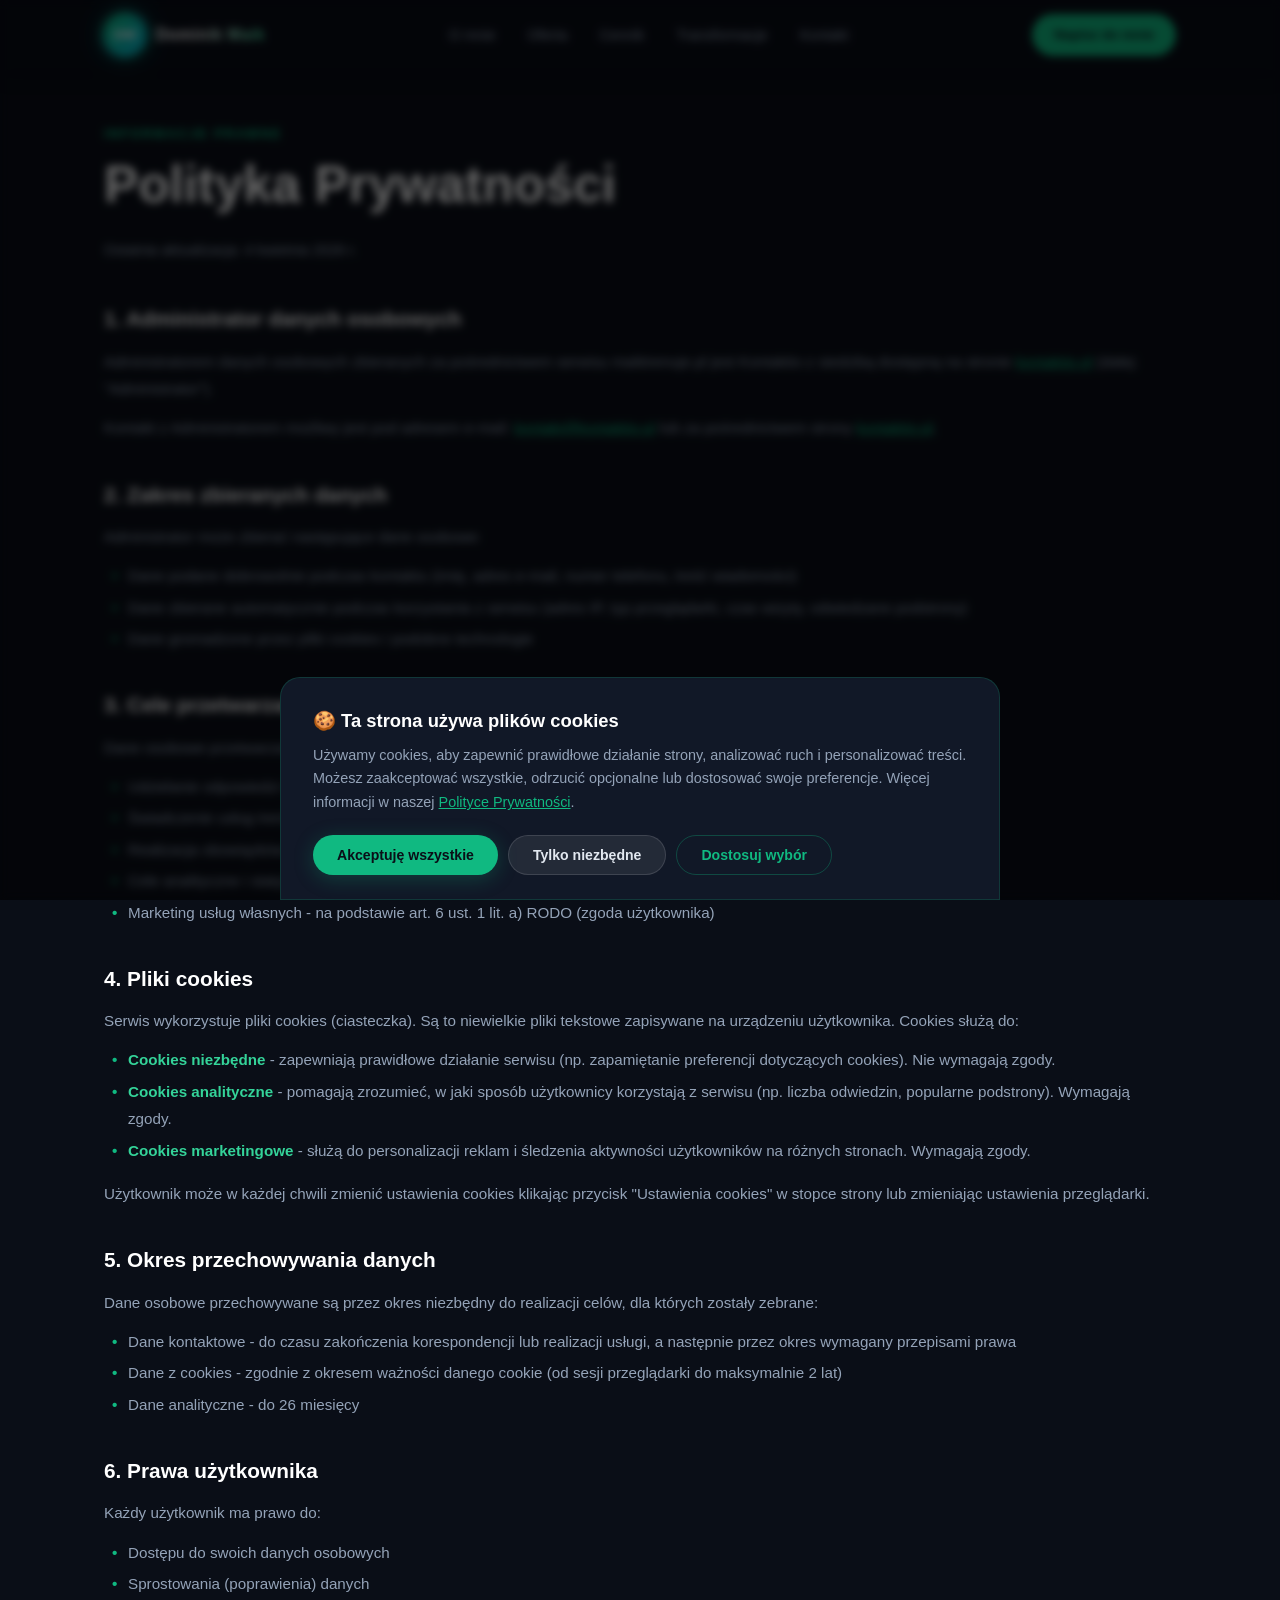
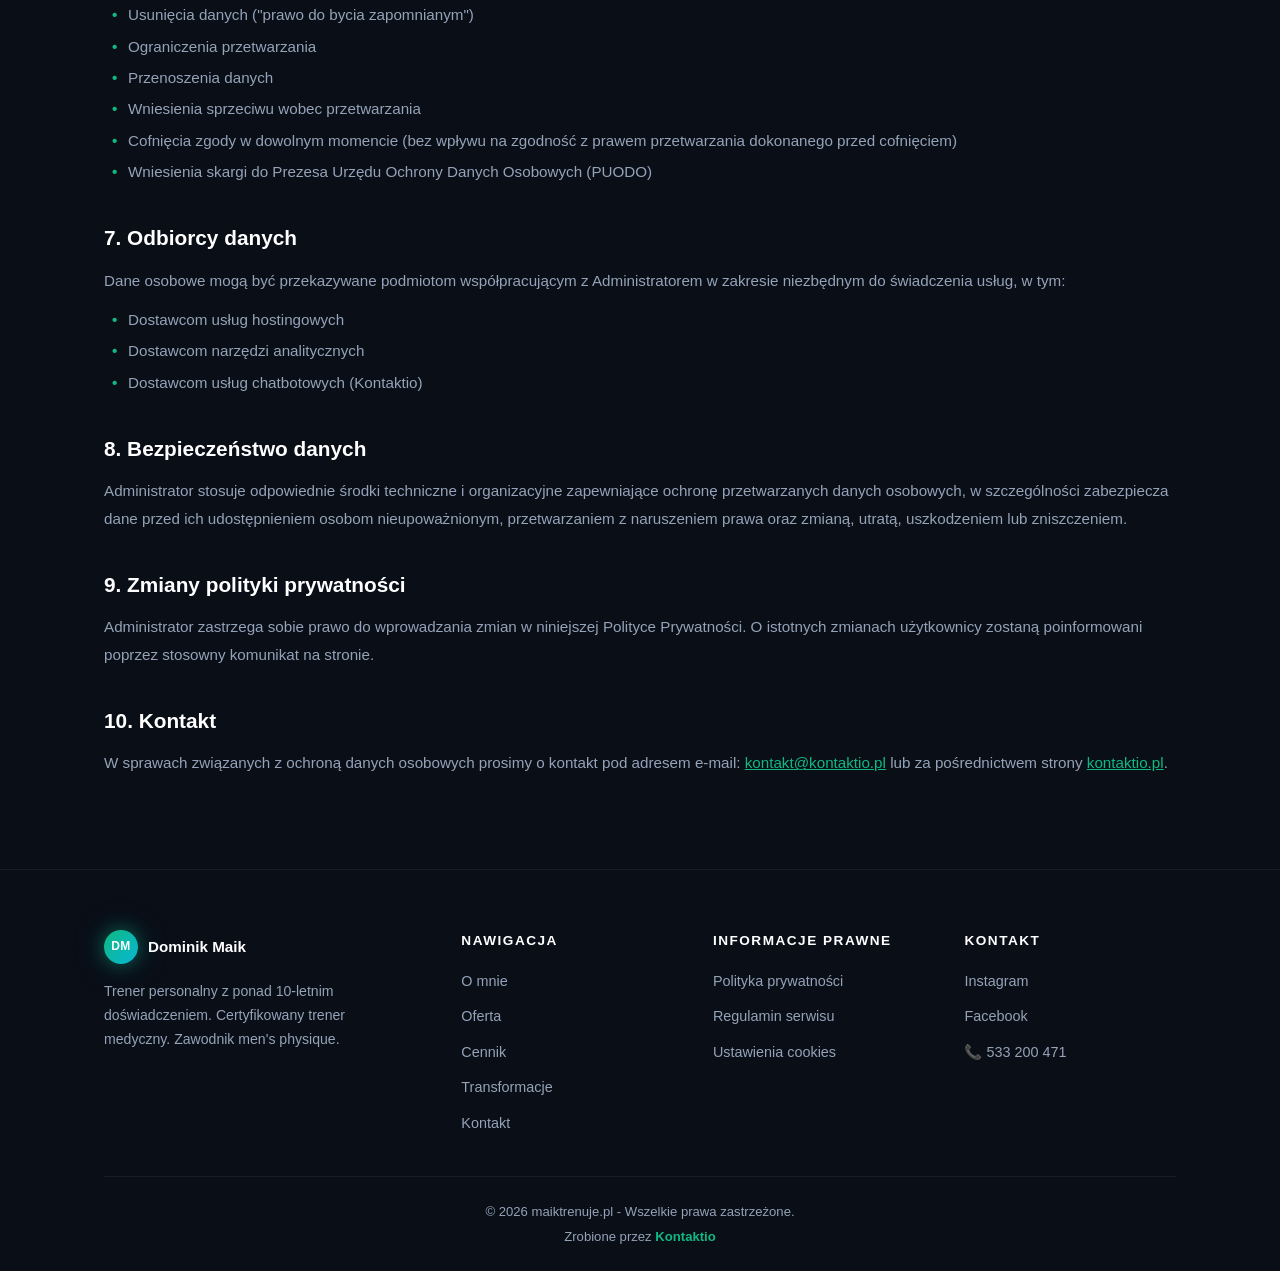
==== commit 8a48f060: "remove AI-style comments and characters Agent-Logs-Url: https://github.com/kontaktio-demo/1/sessions" ====
--- a/polityka-prywatnosci/index.html
+++ b/polityka-prywatnosci/index.html
@@ -21,7 +21,7 @@
 
   <a href="#legal-content" class="skip-link">Przejdź do treści</a>
 
-  
+
   <nav class="nav nav--scrolled" id="mainNav">
     <div class="nav__inner">
       <a href="../" class="nav__brand">
@@ -42,7 +42,7 @@
     </div>
   </nav>
 
-  
+
   <div class="mobile-menu" id="mobileMenu" aria-hidden="true">
     <ul class="mobile-menu__links">
       <li><a href="../o-mnie">O mnie</a></li>
@@ -53,7 +53,7 @@
     </ul>
   </div>
 
-  
+
   <main id="legal-content">
   <section class="legal" style="padding-top:120px;padding-bottom:80px;">
     <div class="container">
@@ -63,7 +63,7 @@
 
       <div class="legal__content">
         <h2>1. Administrator danych osobowych</h2>
-        <p>Administratorem danych osobowych zbieranych za pośrednictwem serwisu maiktrenuje.pl jest Kontaktio z siedzibą dostępną na stronie <a href="https://kontaktio.pl" target="_blank" rel="noopener">kontaktio.pl</a> (dalej: „Administrator").</p>
+        <p>Administratorem danych osobowych zbieranych za pośrednictwem serwisu maiktrenuje.pl jest Kontaktio z siedzibą dostępną na stronie <a href="https://kontaktio.pl" target="_blank" rel="noopener">kontaktio.pl</a> (dalej: "Administrator").</p>
         <p>Kontakt z Administratorem możliwy jest pod adresem e-mail: <a href="mailto:kontakt@kontaktio.pl">kontakt@kontaktio.pl</a> lub za pośrednictwem strony <a href="https://kontaktio.pl" target="_blank" rel="noopener">kontaktio.pl</a>.</p>
 
         <h2>2. Zakres zbieranych danych</h2>
@@ -91,7 +91,7 @@
           <li><strong>Cookies analityczne</strong> - pomagają zrozumieć, w jaki sposób użytkownicy korzystają z serwisu (np. liczba odwiedzin, popularne podstrony). Wymagają zgody.</li>
           <li><strong>Cookies marketingowe</strong> - służą do personalizacji reklam i śledzenia aktywności użytkowników na różnych stronach. Wymagają zgody.</li>
         </ul>
-        <p>Użytkownik może w każdej chwili zmienić ustawienia cookies klikając przycisk „Ustawienia cookies" w stopce strony lub zmieniając ustawienia przeglądarki.</p>
+        <p>Użytkownik może w każdej chwili zmienić ustawienia cookies klikając przycisk "Ustawienia cookies" w stopce strony lub zmieniając ustawienia przeglądarki.</p>
 
         <h2>5. Okres przechowywania danych</h2>
         <p>Dane osobowe przechowywane są przez okres niezbędny do realizacji celów, dla których zostały zebrane:</p>
@@ -106,7 +106,7 @@
         <ul>
           <li>Dostępu do swoich danych osobowych</li>
           <li>Sprostowania (poprawienia) danych</li>
-          <li>Usunięcia danych („prawo do bycia zapomnianym")</li>
+          <li>Usunięcia danych ("prawo do bycia zapomnianym")</li>
           <li>Ograniczenia przetwarzania</li>
           <li>Przenoszenia danych</li>
           <li>Wniesienia sprzeciwu wobec przetwarzania</li>
@@ -135,7 +135,7 @@
   </section>
   </main>
 
-  
+
   <footer class="footer">
     <div class="container">
       <div class="footer__grid">
@@ -215,7 +215,7 @@
   })();
   </script>
 
-  
+
   <script src="../cookie-consent.js" defer></script>
 </body>
 </html>
--- a/styles.css
+++ b/styles.css
@@ -1225,7 +1225,6 @@
 .legal__content a:hover{color:var(--accent-light)}
 .legal__content strong{color:var(--accent-light);font-weight:600}
 
-/* ── Parallax Dividers ── */
 .parallax-divider{
   position:relative;
   height:clamp(320px,40vw,500px);
@@ -1277,7 +1276,6 @@
   filter:drop-shadow(0 4px 24px rgba(0,0,0,.4));
 }
 
-/* ── Photo Gallery Section ── */
 .photo-gallery{
   padding:100px 0;
   background:var(--bg);
@@ -1360,7 +1358,6 @@
   transform:translateY(0);
 }
 
-/* Gallery reveal animation */
 [data-gallery-reveal]{
   opacity:0;
   transform:translateY(30px) scale(.96);
@@ -1371,7 +1368,6 @@
   transform:translateY(0) scale(1);
 }
 
-/* ── Lightbox ── */
 .lightbox{
   position:fixed;inset:0;z-index:10000;
   background:rgba(10,14,23,.95);
@@ -1413,7 +1409,6 @@
   background:var(--accent);transform:scale(1.1);
 }
 
-/* ── Accent line between sections ── */
 .parallax-divider::after{
   content:'';position:absolute;bottom:0;left:10%;right:10%;
   height:1px;z-index:3;
@@ -1563,7 +1558,6 @@
   .parallax-divider{height:220px}
 }
 
-/* ---------- Accessibility & polish (added) ---------- */
 .skip-link{
   position:fixed;top:8px;left:8px;
   padding:10px 16px;border-radius:10px;
@@ -1575,7 +1569,6 @@
 }
 .skip-link:focus,.skip-link:focus-visible{transform:translateY(0);outline:2px solid var(--accent-light);outline-offset:2px}
 
-/* Consistent keyboard focus across interactive elements */
 a:focus-visible,
 button:focus-visible,
 [role="button"]:focus-visible,
@@ -1586,18 +1579,14 @@
   outline-offset:3px;
   border-radius:6px;
 }
-/* Suppress ugly default focus ring when the user is using a mouse */
 a:focus:not(:focus-visible),button:focus:not(:focus-visible){outline:none}
 
-/* Active nav link state (driven by scroll-spy / pretty URL routing) */
 .nav__links a.is-active{color:var(--white)}
 .nav__links a.is-active::after{width:100%}
 .mobile-menu__links a.is-active{color:var(--accent-light)}
 
-/* Ensure scroll-target alignment under fixed nav */
 section[id]{scroll-margin-top:calc(var(--nav-h) + 8px)}
 
-/* Honor user motion preferences */
 @media (prefers-reduced-motion: reduce){
   html{scroll-behavior:auto}
   *,*::before,*::after{
